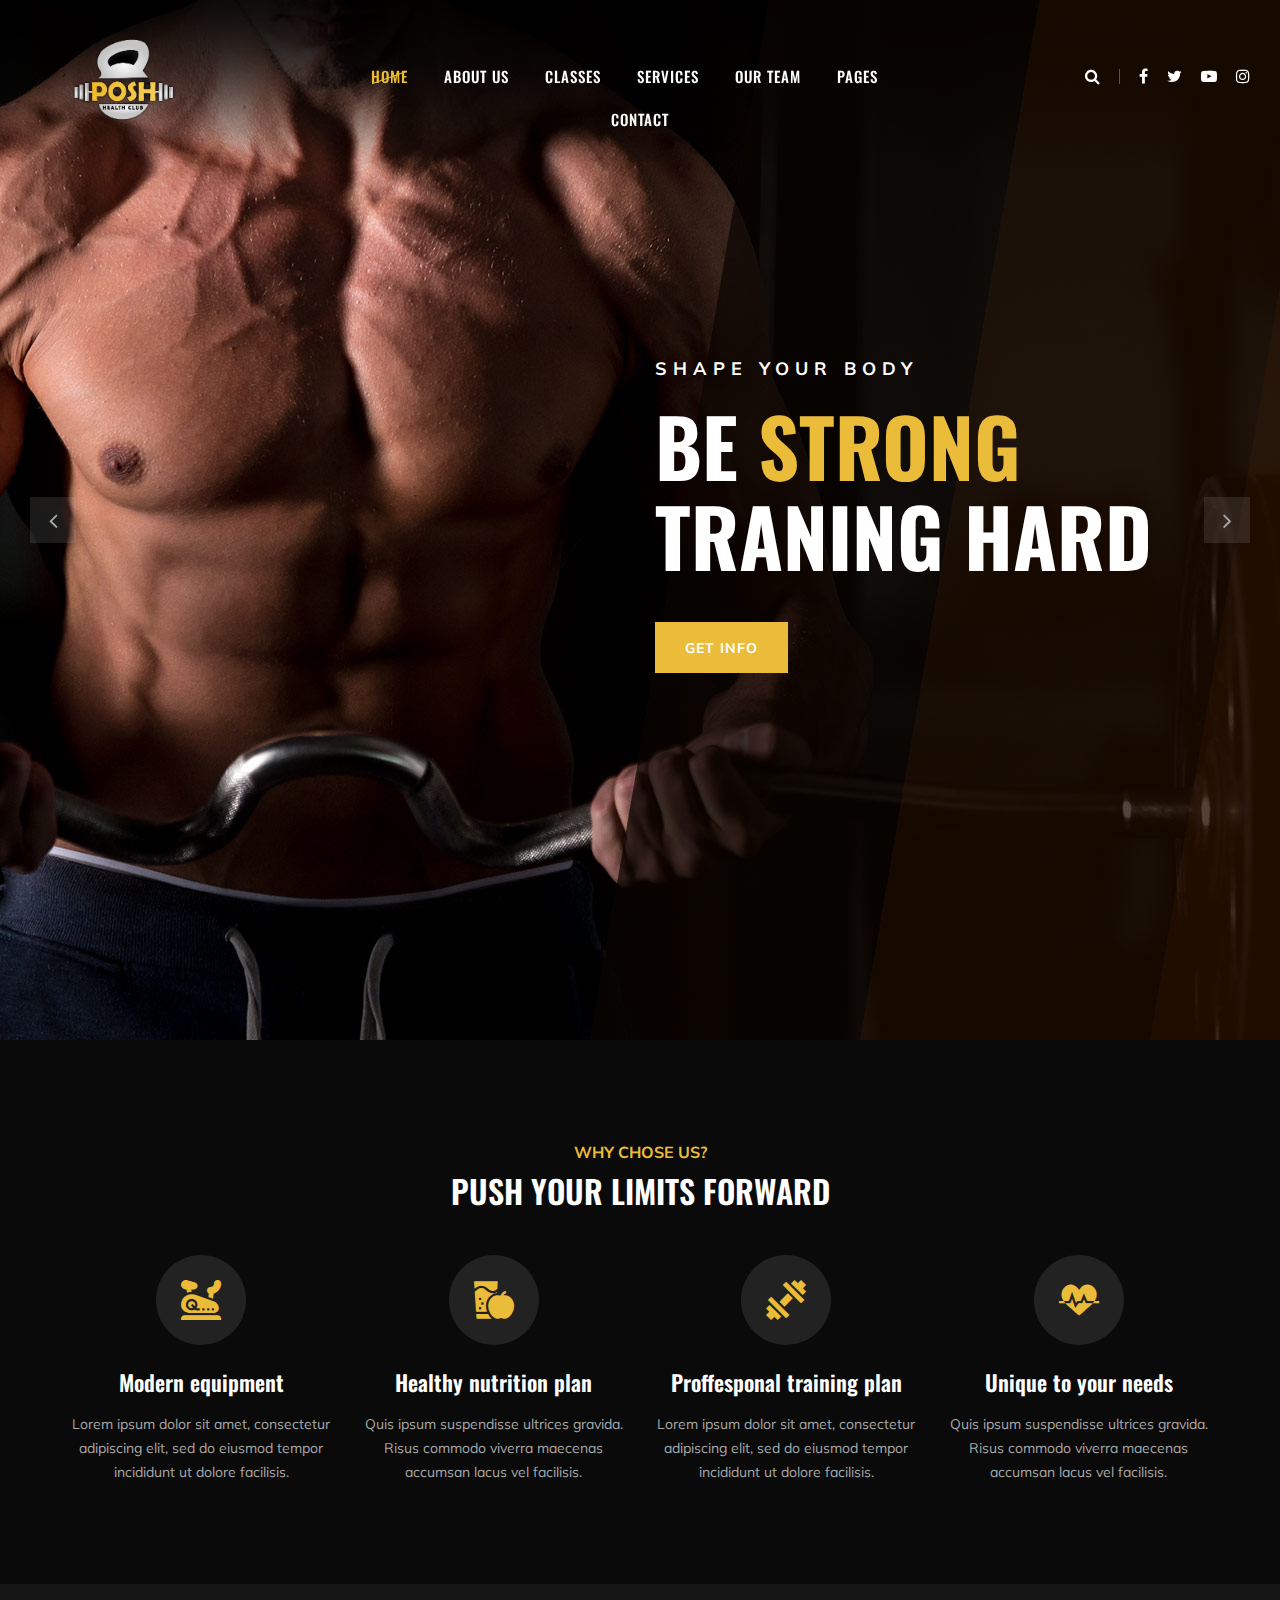
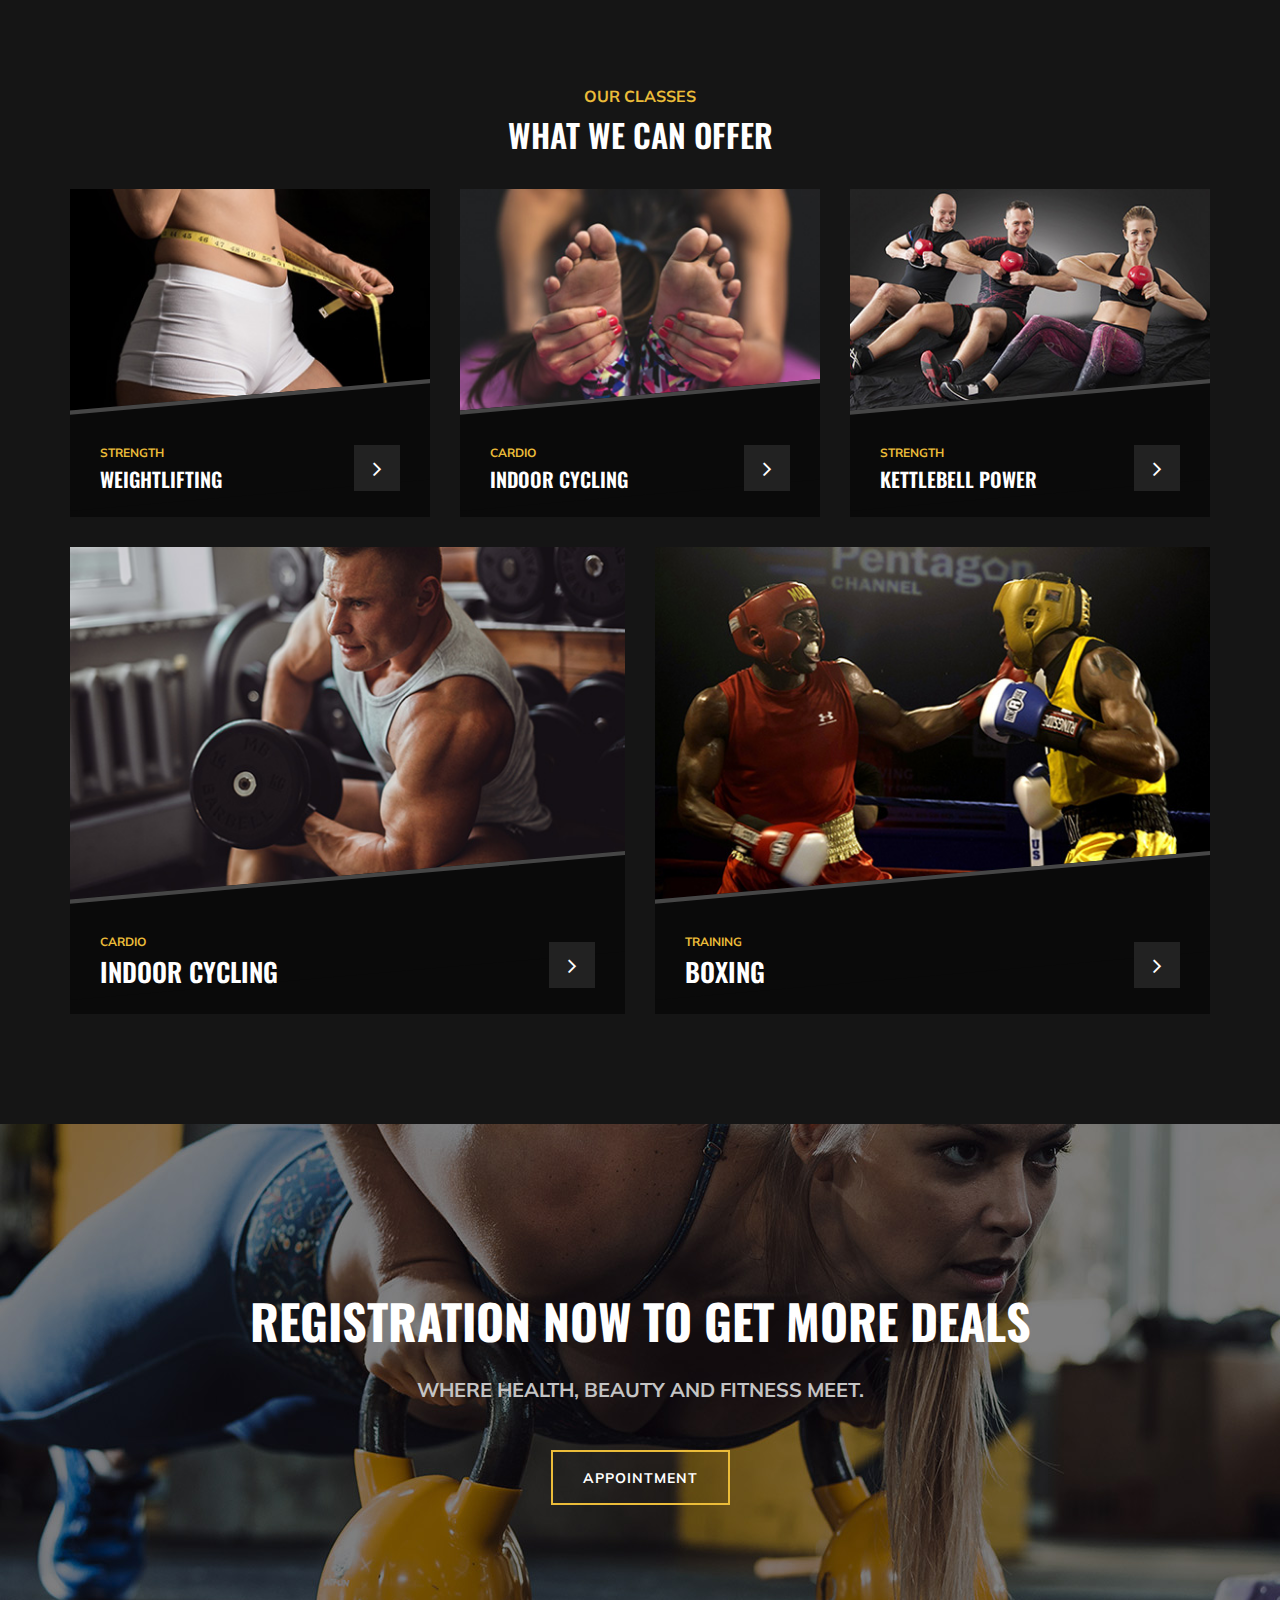
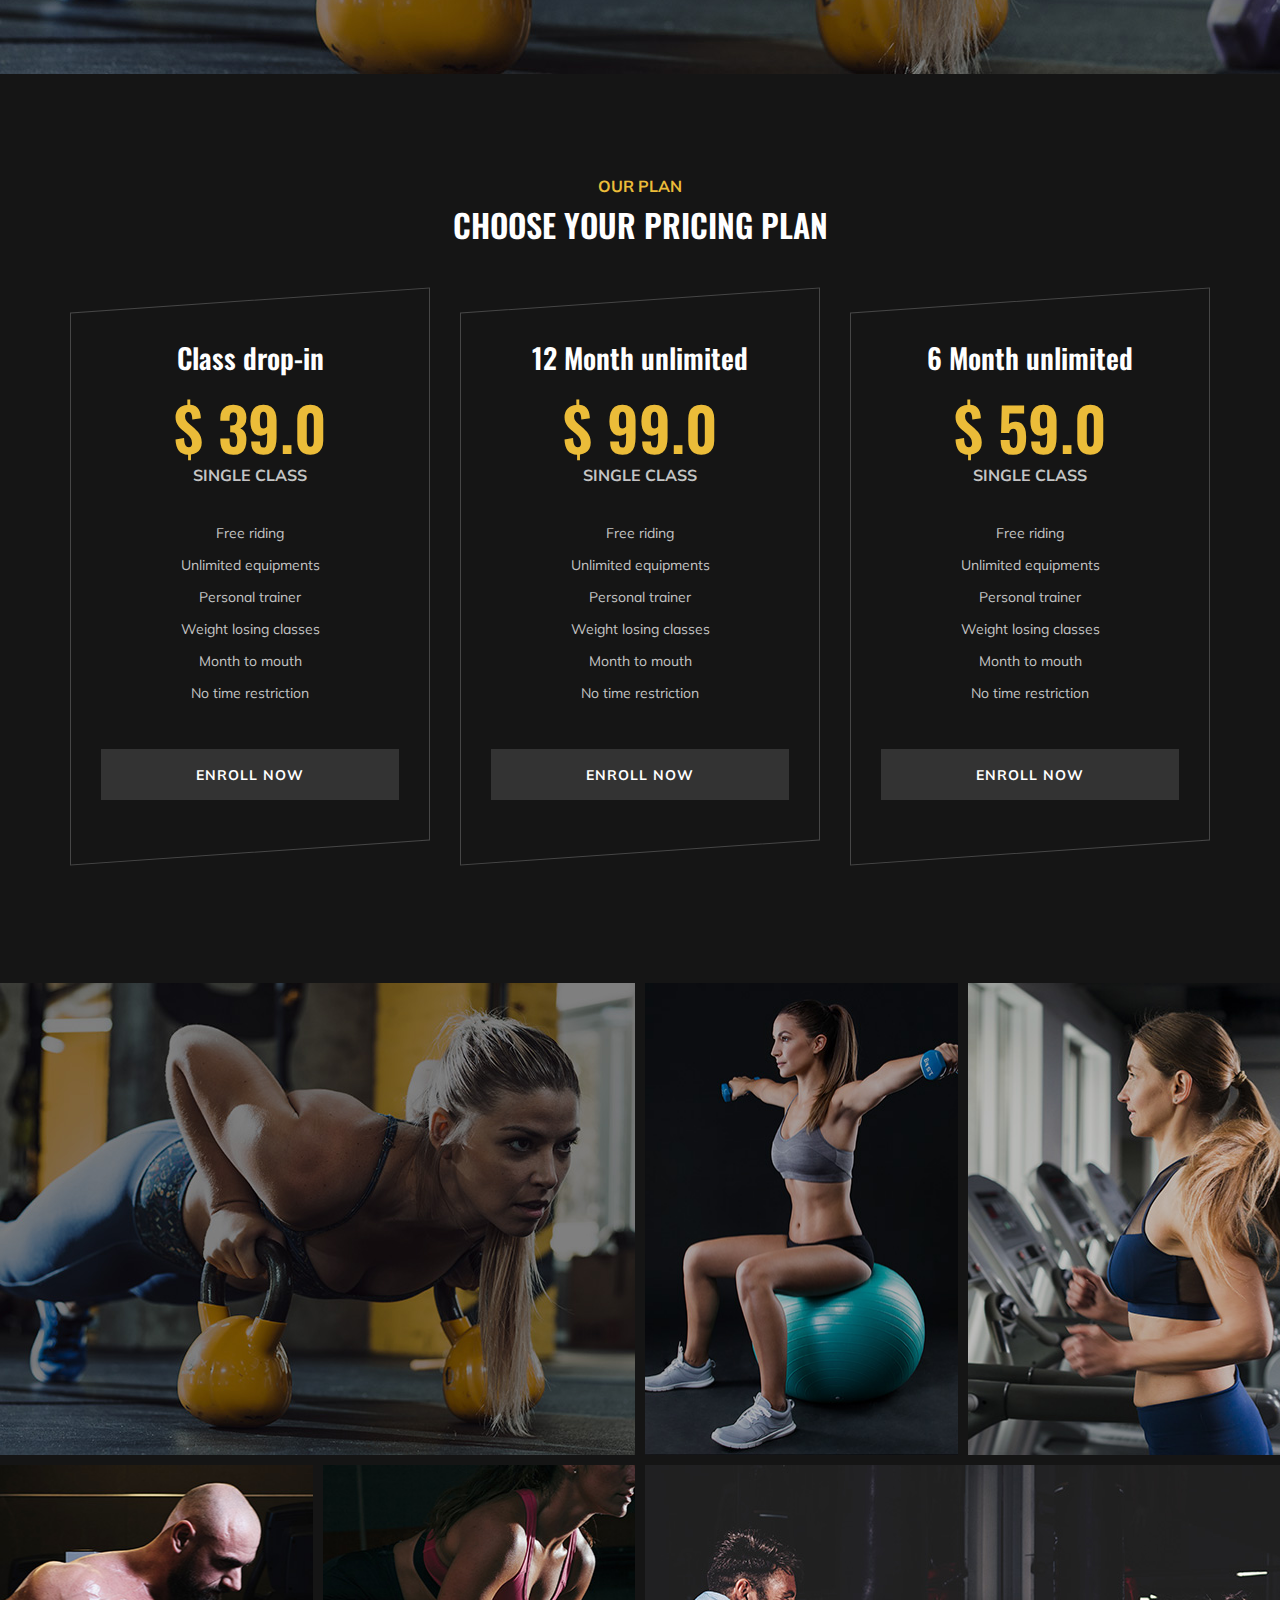
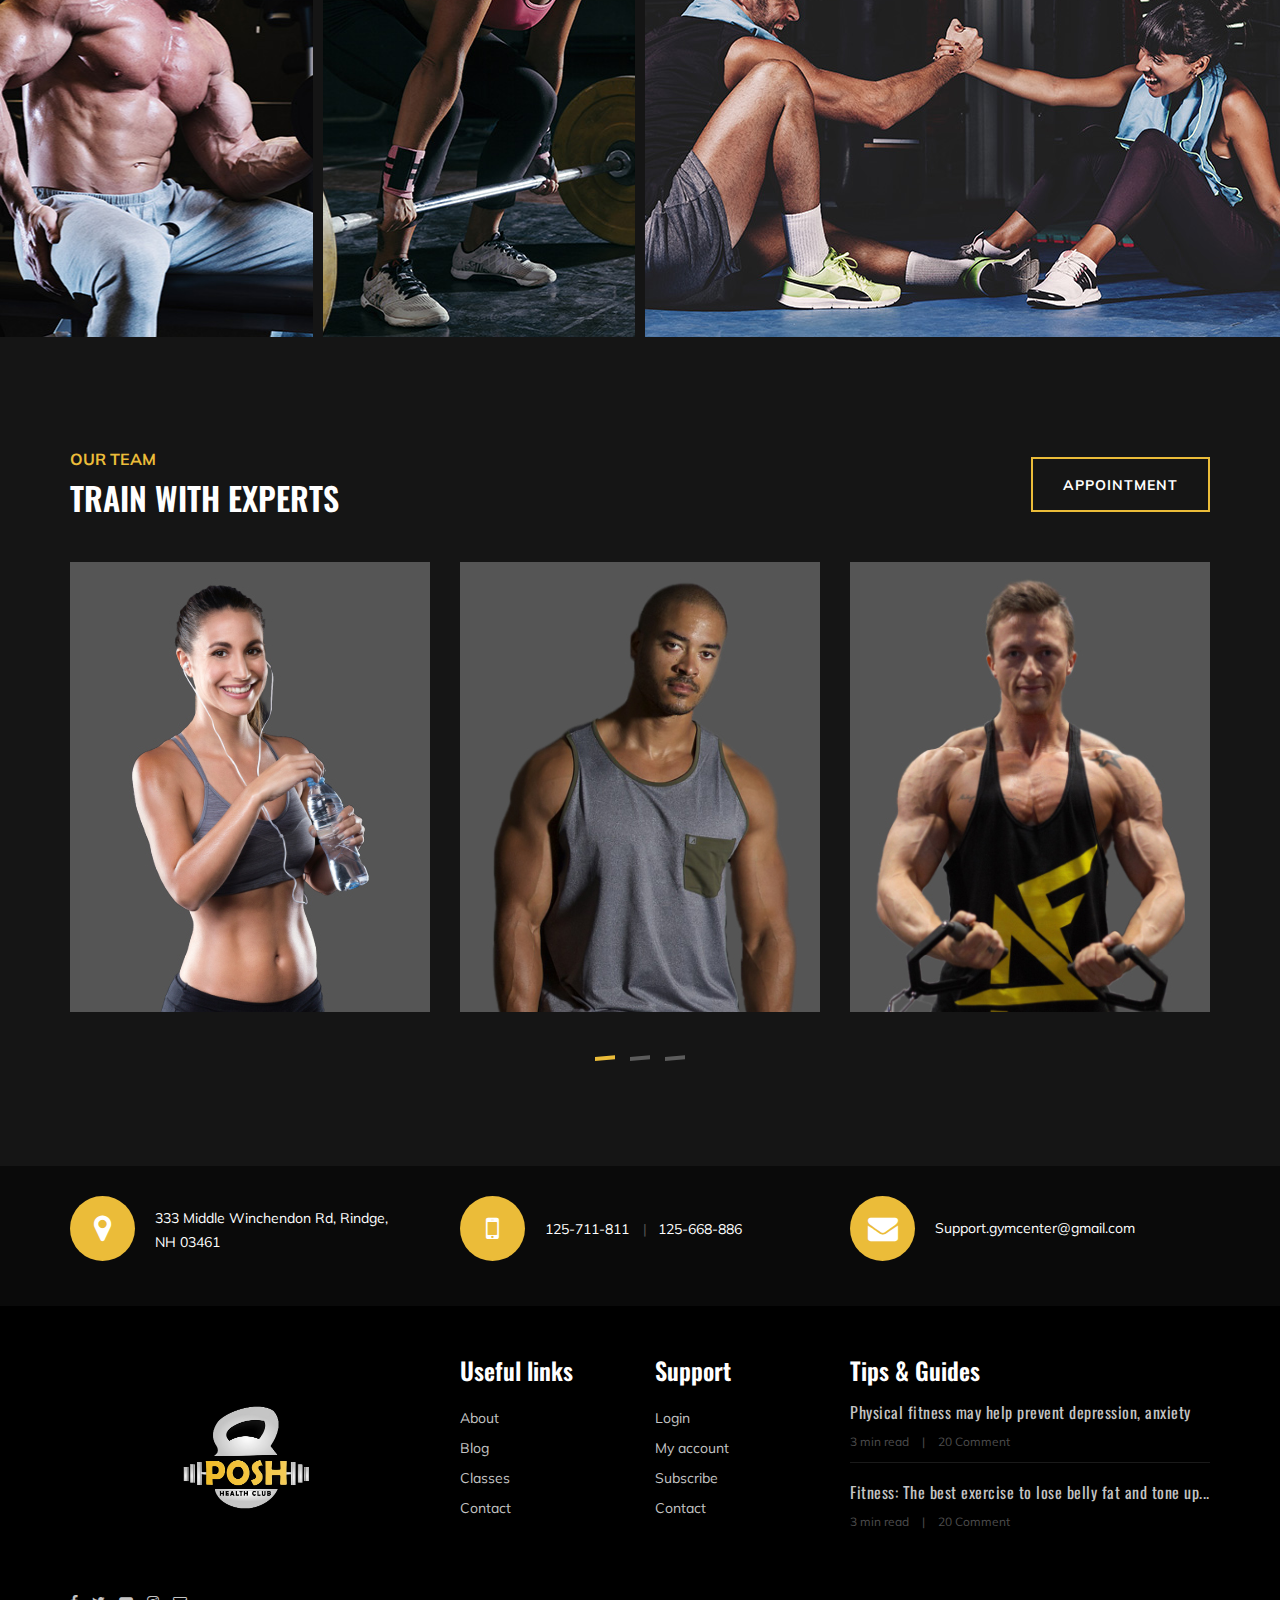
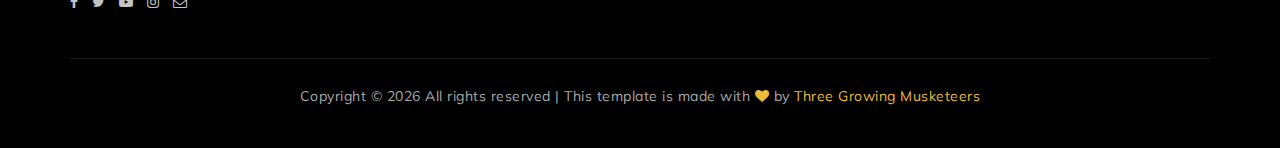
==== index.html @ 8f6ca977 "first commit" ====
<!DOCTYPE html>
<html lang="zxx">

<head>
    <meta charset="UTF-8">
    <meta name="description" content="Shiva's | Gym ">
    <meta name="keywords" content="Gym, unica, creative, html">
    <meta name="viewport" content="width=device-width, initial-scale=1.0">
    <meta http-equiv="X-UA-Compatible" content="ie=edge">
    <title>Posh | GYM </title>

    <!-- Google Font -->
    <link href="https://fonts.googleapis.com/css?family=Muli:300,400,500,600,700,800,900&display=swap" rel="stylesheet">
    <link href="https://fonts.googleapis.com/css?family=Oswald:300,400,500,600,700&display=swap" rel="stylesheet">

    <!-- Css Styles -->
    <link rel="stylesheet" href="./css/bootstrap.min.css" type="text/css">
    <link rel="stylesheet" href="./css/font-awesome.min.css" type="text/css">
    <link rel="stylesheet" href="./css/flaticon.css" type="text/css">
    <link rel="stylesheet" href="./css/owl.carousel.min.css" type="text/css">
    <link rel="stylesheet" href="./css/barfiller.css" type="text/css">
    <link rel="stylesheet" href="./css/magnific-popup.css" type="text/css">
    <link rel="stylesheet" href="./css/slicknav.min.css" type="text/css">
    <link rel="stylesheet" href="./css/style.css" type="text/css">
</head>

<body>
    <!-- Page Preloder -->
    <div id="preloder">
        <div class="loader"></div>
    </div>

    <!-- Offcanvas Menu Section Begin -->
    <div class="offcanvas-menu-overlay"></div>
    <div class="offcanvas-menu-wrapper">
        <div class="canvas-close">
            <i class="fa fa-close"></i>
        </div>
        <div class="canvas-search search-switch">
            <i class="fa fa-search"></i>
        </div>
        <nav class="canvas-menu mobile-menu">
            <ul>
                <li><a href="./index.html">Home</a></li>
                <li><a href="./about-us.html">About Us</a></li>
                <li><a href="./classes.html">Classes</a></li>
                <li><a href="./services.html">Services</a></li>
                <li><a href="./team.html">Our Team</a></li>
                <li><a href="#">Pages</a>
                    <ul class="dropdown">
                        <li><a href="./about-us.html">About us</a></li>
                        <li><a href="./class-timetable.html">Classes timetable</a></li>
                        <li><a href="./bmi-calculator.html">Bmi calculate</a></li>
                        <li><a href="./team.html">Our team</a></li>
                        <li><a href="./gallery.html">Gallery</a></li>
                        <li><a href="./blog.html">Our blog</a></li>
                        <li><a href="./404.html">404</a></li>
                    </ul>
                </li>
                <li><a href="./contact.html">Contact</a></li>
            </ul>
        </nav>
        <div id="mobile-menu-wrap"></div>
        <div class="canvas-social">
            <a href="#"><i class="fa fa-facebook"></i></a>
            <a href="#"><i class="fa fa-twitter"></i></a>
            <a href="#"><i class="fa fa-youtube-play"></i></a>
            <a href="#"><i class="fa fa-instagram"></i></a>
        </div>
    </div>
    <!-- Offcanvas Menu Section End -->

    <!-- Header Section Begin -->
    <header class="header-section">
        <div class="container-fluid">
            <div class="row">
                <div class="col-lg-3">
                    <div class="logo">
                        <a href="./index.html">
                            <img src="./img/logo.png" alt="" style="margin-left: -45px; margin-top: -55px;">
                        </a>
                    </div>
                </div>
                <div class="col-lg-6">
                    <nav class="nav-menu">
                        <ul>
                            <li class="active"><a href="./index.html">Home</a></li>
                            <li><a href="./about-us.html">About Us</a></li>
                            <li><a href="./class-details.html">Classes</a></li>
                            <li><a href="./services.html">Services</a></li>
                            <li><a href="./team.html">Our Team</a></li>
                            <li><a href="#">Pages</a>
                                <ul class="dropdown">
                                    <li><a href="./about-us.html">About us</a></li>
                                    <li><a href="./class-timetable.html">Classes timetable</a></li>
                                    <li><a href="./bmi-calculator.html">Bmi calculate</a></li>
                                    <li><a href="./team.html">Our team</a></li>
                                    <li><a href="./gallery.html">Gallery</a></li>
                                    <li><a href="./blog.html">Our blog</a></li>
                                    <li><a href="./404.html">404</a></li>
                                </ul>
                            </li>
                            <li><a href="./contact.html">Contact</a></li>
                        </ul>
                    </nav>
                </div>
                <div class="col-lg-3">
                    <div class="top-option">
                        <div class="to-search search-switch">
                            <i class="fa fa-search"></i>
                        </div>
                        <div class="to-social">
                            <a href="#"><i class="fa fa-facebook"></i></a>
                            <a href="#"><i class="fa fa-twitter"></i></a>
                            <a href="#"><i class="fa fa-youtube-play"></i></a>
                            <a href="#"><i class="fa fa-instagram"></i></a>
                        </div>
                    </div>
                </div>
            </div>
            <div class="canvas-open">
                <i class="fa fa-bars"></i>
            </div>
        </div>
    </header>
    <!-- Header End -->

    <!-- Hero Section Begin -->
    <section class="hero-section">
        <div class="hs-slider owl-carousel">
            <div class="hs-item set-bg" data-setbg="./img/hero/hero-1.jpg">
                <div class="container">
                    <div class="row">
                        <div class="col-lg-6 offset-lg-6">
                            <div class="hi-text">
                                <span>Shape your body</span>
                                <h1>Be <strong>strong</strong> traning hard</h1>
                                <a href="#" class="primary-btn">Get info</a>
                            </div>
                        </div>
                    </div>
                </div>
            </div>
            <div class="hs-item set-bg" data-setbg="./img/hero/hero-2.jpg">
                <div class="container">
                    <div class="row">
                        <div class="col-lg-6 offset-lg-6">
                            <div class="hi-text">
                                <span>Shape your body</span>
                                <h1>Be <strong>strong</strong> traning hard</h1>
                                <a href="#" class="primary-btn">Get info</a>
                            </div>
                        </div>
                    </div>
                </div>
            </div>
        </div>
    </section>
    <!-- Hero Section End -->

    <!-- ChoseUs Section Begin -->
    <section class="choseus-section spad">
        <div class="container">
            <div class="row">
                <div class="col-lg-12">
                    <div class="section-title">
                        <span>Why chose us?</span>
                        <h2>PUSH YOUR LIMITS FORWARD</h2>
                    </div>
                </div>
            </div>
            <div class="row">
                <div class="col-lg-3 col-sm-6">
                    <div class="cs-item">
                        <span class="flaticon-034-stationary-bike"></span>
                        <h4>Modern equipment</h4>
                        <p>Lorem ipsum dolor sit amet, consectetur adipiscing elit, sed do eiusmod tempor incididunt ut dolore facilisis.</p>
                    </div>
                </div>
                <div class="col-lg-3 col-sm-6">
                    <div class="cs-item">
                        <span class="flaticon-033-juice"></span>
                        <h4>Healthy nutrition plan</h4>
                        <p>Quis ipsum suspendisse ultrices gravida. Risus commodo viverra maecenas accumsan lacus vel facilisis.
                        </p>
                    </div>
                </div>
                <div class="col-lg-3 col-sm-6">
                    <div class="cs-item">
                        <span class="flaticon-002-dumbell"></span>
                        <h4>Proffesponal training plan</h4>
                        <p>Lorem ipsum dolor sit amet, consectetur adipiscing elit, sed do eiusmod tempor incididunt ut dolore facilisis.</p>
                    </div>
                </div>
                <div class="col-lg-3 col-sm-6">
                    <div class="cs-item">
                        <span class="flaticon-014-heart-beat"></span>
                        <h4>Unique to your needs</h4>
                        <p>Quis ipsum suspendisse ultrices gravida. Risus commodo viverra maecenas accumsan lacus vel facilisis.
                        </p>
                    </div>
                </div>
            </div>
        </div>
    </section>
    <!-- ChoseUs Section End -->

    <!-- Classes Section Begin -->
    <section class="classes-section spad">
        <div class="container">
            <div class="row">
                <div class="col-lg-12">
                    <div class="section-title">
                        <span>Our Classes</span>
                        <h2>WHAT WE CAN OFFER</h2>
                    </div>
                </div>
            </div>
            <div class="row">
                <div class="col-lg-4 col-md-6">
                    <div class="class-item">
                        <div class="ci-pic">
                            <img src="./img/classes/class-1.jpg" alt="">
                        </div>
                        <div class="ci-text">
                            <span>STRENGTH</span>
                            <h5>Weightlifting</h5>
                            <a href="#"><i class="fa fa-angle-right"></i></a>
                        </div>
                    </div>
                </div>
                <div class="col-lg-4 col-md-6">
                    <div class="class-item">
                        <div class="ci-pic">
                            <img src="./img/classes/class-2.jpg" alt="">
                        </div>
                        <div class="ci-text">
                            <span>Cardio</span>
                            <h5>Indoor cycling</h5>
                            <a href="#"><i class="fa fa-angle-right"></i></a>
                        </div>
                    </div>
                </div>
                <div class="col-lg-4 col-md-6">
                    <div class="class-item">
                        <div class="ci-pic">
                            <img src="./img/classes/class-3.jpg" alt="">
                        </div>
                        <div class="ci-text">
                            <span>STRENGTH</span>
                            <h5>Kettlebell power</h5>
                            <a href="#"><i class="fa fa-angle-right"></i></a>
                        </div>
                    </div>
                </div>
                <div class="col-lg-6 col-md-6">
                    <div class="class-item">
                        <div class="ci-pic">
                            <img src="./img/classes/class-4.jpg" alt="">
                        </div>
                        <div class="ci-text">
                            <span>Cardio</span>
                            <h4>Indoor cycling</h4>
                            <a href="#"><i class="fa fa-angle-right"></i></a>
                        </div>
                    </div>
                </div>
                <div class="col-lg-6">
                    <div class="class-item">
                        <div class="ci-pic">
                            <img src="./img/classes/class-5.jpg" alt="">
                        </div>
                        <div class="ci-text">
                            <span>Training</span>
                            <h4>Boxing</h4>
                            <a href="#"><i class="fa fa-angle-right"></i></a>
                        </div>
                    </div>
                </div>
            </div>
        </div>
    </section>
    <!-- ChoseUs Section End -->

    <!-- Banner Section Begin -->
    <section class="banner-section set-bg" data-setbg="./img/banner-bg.jpg">
        <div class="container">
            <div class="row">
                <div class="col-lg-12 text-center">
                    <div class="bs-text">
                        <h2>registration now to get more deals</h2>
                        <div class="bt-tips">Where health, beauty and fitness meet.</div>
                        <a href="#" class="primary-btn  btn-normal">Appointment</a>
                    </div>
                </div>
            </div>
        </div>
    </section>
    <!-- Banner Section End -->

    <!-- Pricing Section Begin -->
    <section class="pricing-section spad">
        <div class="container">
            <div class="row">
                <div class="col-lg-12">
                    <div class="section-title">
                        <span>Our Plan</span>
                        <h2>Choose your pricing plan</h2>
                    </div>
                </div>
            </div>
            <div class="row justify-content-center">
                <div class="col-lg-4 col-md-8">
                    <div class="ps-item">
                        <h3>Class drop-in</h3>
                        <div class="pi-price">
                            <h2>$ 39.0</h2>
                            <span>SINGLE CLASS</span>
                        </div>
                        <ul>
                            <li>Free riding</li>
                            <li>Unlimited equipments</li>
                            <li>Personal trainer</li>
                            <li>Weight losing classes</li>
                            <li>Month to mouth</li>
                            <li>No time restriction</li>
                        </ul>
                        <a href="#" class="primary-btn pricing-btn">Enroll now</a>
                        <a href="#" class="thumb-icon"><i class="fa fa-picture-o"></i></a>
                    </div>
                </div>
                <div class="col-lg-4 col-md-8">
                    <div class="ps-item">
                        <h3>12 Month unlimited</h3>
                        <div class="pi-price">
                            <h2>$ 99.0</h2>
                            <span>SINGLE CLASS</span>
                        </div>
                        <ul>
                            <li>Free riding</li>
                            <li>Unlimited equipments</li>
                            <li>Personal trainer</li>
                            <li>Weight losing classes</li>
                            <li>Month to mouth</li>
                            <li>No time restriction</li>
                        </ul>
                        <a href="#" class="primary-btn pricing-btn">Enroll now</a>
                        <a href="#" class="thumb-icon"><i class="fa fa-picture-o"></i></a>
                    </div>
                </div>
                <div class="col-lg-4 col-md-8">
                    <div class="ps-item">
                        <h3>6 Month unlimited</h3>
                        <div class="pi-price">
                            <h2>$ 59.0</h2>
                            <span>SINGLE CLASS</span>
                        </div>
                        <ul>
                            <li>Free riding</li>
                            <li>Unlimited equipments</li>
                            <li>Personal trainer</li>
                            <li>Weight losing classes</li>
                            <li>Month to mouth</li>
                            <li>No time restriction</li>
                        </ul>
                        <a href="#" class="primary-btn pricing-btn">Enroll now</a>
                        <a href="#" class="thumb-icon"><i class="fa fa-picture-o"></i></a>
                    </div>
                </div>
            </div>
        </div>
    </section>
    <!-- Pricing Section End -->

    <!-- Gallery Section Begin -->
    <div class="gallery-section">
        <div class="gallery">
            <div class="grid-sizer"></div>
            <div class="gs-item grid-wide set-bg" data-setbg="img/gallery/gallery-1.jpg">
                <a href="./img/gallery/gallery-1.jpg" class="thumb-icon image-popup"><i class="fa fa-picture-o"></i></a>
            </div>
            <div class="gs-item set-bg" data-setbg="img/gallery/gallery-2.jpg">
                <a href="img/gallery/gallery-2.jpg" class="thumb-icon image-popup"><i class="fa fa-picture-o"></i></a>
            </div>
            <div class="gs-item set-bg" data-setbg="img/gallery/gallery-3.jpg">
                <a href="./img/gallery/gallery-3.jpg" class="thumb-icon image-popup"><i class="fa fa-picture-o"></i></a>
            </div>
            <div class="gs-item set-bg" data-setbg="img/gallery/gallery-4.jpg">
                <a href="./img/gallery/gallery-4.jpg" class="thumb-icon image-popup"><i class="fa fa-picture-o"></i></a>
            </div>
            <div class="gs-item set-bg" data-setbg="img/gallery/gallery-5.jpg">
                <a href="./img/gallery/gallery-5.jpg" class="thumb-icon image-popup"><i class="fa fa-picture-o"></i></a>
            </div>
            <div class="gs-item grid-wide set-bg" data-setbg="img/gallery/gallery-6.jpg">
                <a href="./img/gallery/gallery-6.jpg" class="thumb-icon image-popup"><i class="fa fa-picture-o"></i></a>
            </div>
        </div>
    </div>
    <!-- Gallery Section End -->

    <!-- Team Section Begin -->
    <section class="team-section spad">
        <div class="container">
            <div class="row">
                <div class="col-lg-12">
                    <div class="team-title">
                        <div class="section-title">
                            <span>Our Team</span>
                            <h2>TRAIN WITH EXPERTS</h2>
                        </div>
                        <a href="#" class="primary-btn btn-normal appoinment-btn">appointment</a>
                    </div>
                </div>
            </div>
            <div class="row">
                <div class="ts-slider owl-carousel">
                    <div class="col-lg-4">
                        <div class="ts-item set-bg" data-setbg="./img/team/team-1.jpg">
                            <div class="ts_text">
                                <h4>Athart Rachel</h4>
                                <span>Gym Trainer</span>
                            </div>
                        </div>
                    </div>
                    <div class="col-lg-4">
                        <div class="ts-item set-bg" data-setbg="./img/team/team-2.jpg">
                            <div class="ts_text">
                                <h4>Athart Rachel</h4>
                                <span>Gym Trainer</span>
                            </div>
                        </div>
                    </div>
                    <div class="col-lg-4">
                        <div class="ts-item set-bg" data-setbg="./img/team/team-3.jpg">
                            <div class="ts_text">
                                <h4>Athart Rachel</h4>
                                <span>Gym Trainer</span>
                            </div>
                        </div>
                    </div>
                    <div class="col-lg-4">
                        <div class="ts-item set-bg" data-setbg="./img/team/team-4.jpg">
                            <div class="ts_text">
                                <h4>Athart Rachel</h4>
                                <span>Gym Trainer</span>
                            </div>
                        </div>
                    </div>
                    <div class="col-lg-4">
                        <div class="ts-item set-bg" data-setbg="./img/team/team-5.jpg">
                            <div class="ts_text">
                                <h4>Athart Rachel</h4>
                                <span>Gym Trainer</span>
                            </div>
                        </div>
                    </div>
                    <div class="col-lg-4">
                        <div class="ts-item set-bg" data-setbg="./img/team/team-6.jpg">
                            <div class="ts_text">
                                <h4>Athart Rachel</h4>
                                <span>Gym Trainer</span>
                            </div>
                        </div>
                    </div>
                </div>
            </div>
        </div>
    </section>
    <!-- Team Section End -->

    <!-- Get In Touch Section Begin -->
    <div class="gettouch-section">
        <div class="container">
            <div class="row">
                <div class="col-md-4">
                    <div class="gt-text">
                        <i class="fa fa-map-marker"></i>
                        <p>333 Middle Winchendon Rd, Rindge,<br/> NH 03461</p>
                    </div>
                </div>
                <div class="col-md-4">
                    <div class="gt-text">
                        <i class="fa fa-mobile"></i>
                        <ul>
                            <li>125-711-811</li>
                            <li>125-668-886</li>
                        </ul>
                    </div>
                </div>
                <div class="col-md-4">
                    <div class="gt-text email">
                        <i class="fa fa-envelope"></i>
                        <p>Support.gymcenter@gmail.com</p>
                    </div>
                </div>
            </div>
        </div>
    </div>
    <!-- Get In Touch Section End -->

    <!-- Footer Section Begin -->
    <section class="footer-section">
        <div class="container">
            <div class="row">
                <div class="col-lg-4">
                    <div class="fs-about">
                        <div class="fa-logo">
                            <a href="#"><img src="./img/logo.png" alt=""></a>
                        </div>
                        <!-- <p>Lorem ipsum dolor sit amet, consectetur adipiscing elit, sed do eiusmod tempor incididunt ut labore dolore magna aliqua endisse ultrices gravida lorem.</p> -->
                        <div class="fa-social">
                            <a href="#"><i class="fa fa-facebook"></i></a>
                            <a href="#"><i class="fa fa-twitter"></i></a>
                            <a href="#"><i class="fa fa-youtube-play"></i></a>
                            <a href="#"><i class="fa fa-instagram"></i></a>
                            <a href="#"><i class="fa  fa-envelope-o"></i></a>
                        </div>
                    </div>
                </div>
                <div class="col-lg-2 col-md-3 col-sm-6">
                    <div class="fs-widget">
                        <h4>Useful links</h4>
                        <ul>
                            <li><a href="#">About</a></li>
                            <li><a href="#">Blog</a></li>
                            <li><a href="#">Classes</a></li>
                            <li><a href="#">Contact</a></li>
                        </ul>
                    </div>
                </div>
                <div class="col-lg-2 col-md-3 col-sm-6">
                    <div class="fs-widget">
                        <h4>Support</h4>
                        <ul>
                            <li><a href="#">Login</a></li>
                            <li><a href="#">My account</a></li>
                            <li><a href="#">Subscribe</a></li>
                            <li><a href="#">Contact</a></li>
                        </ul>
                    </div>
                </div>
                <div class="col-lg-4 col-md-6">
                    <div class="fs-widget">
                        <h4>Tips & Guides</h4>
                        <div class="fw-recent">
                            <h6><a href="#">Physical fitness may help prevent depression, anxiety</a></h6>
                            <ul>
                                <li>3 min read</li>
                                <li>20 Comment</li>
                            </ul>
                        </div>
                        <div class="fw-recent">
                            <h6><a href="#">Fitness: The best exercise to lose belly fat and tone up...</a></h6>
                            <ul>
                                <li>3 min read</li>
                                <li>20 Comment</li>
                            </ul>
                        </div>
                    </div>
                </div>
            </div>
            <div class="row">
                <div class="col-lg-12 text-center">
                    <div class="copyright-text">
                        <p>
                            <!-- Link back to Colorlib can't be removed. Template is licensed under CC BY 3.0. -->
                            Copyright &copy;
                            <script>
                                document.write(new Date().getFullYear());
                            </script> All rights reserved | This template is made with <i class="fa fa-heart" aria-hidden="true"></i> by <a href="https://ajay-dhangar.github.io/Responsive-portfolio-website.github.io/" target="_blank">Three Growing Musketeers</a>
                            <!-- Link back to Colorlib can't be removed. Template is licensed under CC BY 3.0. -->
                        </p>
                    </div>
                </div>
            </div>
        </div>
    </section>
    <!-- Footer Section End -->

    <!-- Search model Begin -->
    <div class="search-model">
        <div class="h-100 d-flex align-items-center justify-content-center">
            <div class="search-close-switch">+</div>
            <form class="search-model-form">
                <input type="text" id="search-input" placeholder="Search here.....">
            </form>
        </div>
    </div>
    <!-- Search model end -->

    <!-- Js Plugins -->
    <script src="./js/jquery-3.3.1.min.js"></script>
    <script src="./js/bootstrap.min.js"></script>
    <script src="./js/jquery.magnific-popup.min.js"></script>
    <script src="./js/masonry.pkgd.min.js"></script>
    <script src="./js/jquery.barfiller.js"></script>
    <script src="./js/jquery.slicknav.js"></script>
    <script src="./js/owl.carousel.min.js"></script>
    <script src="./js/main.js"></script>



</body>

</html>
---- css/flaticon.css ----
/*
  	Flaticon icon font: Flaticon
  	Creation date: 19/02/2019 07:27
  	*/

@font-face {
  font-family: "Flaticon";
  src: url("../fonts/Flaticon.eot");
  src: url("../fonts/Flaticon.eot?#iefix") format("embedded-opentype"),
       url("../fonts/Flaticon.woff2") format("woff2"),
       url("../fonts/Flaticon.woff") format("woff"),
       url("../fonts/Flaticon.ttf") format("truetype"),
       url("../fonts/Flaticon.svg#Flaticon") format("svg");
  font-weight: normal;
  font-style: normal;
}

@media screen and (-webkit-min-device-pixel-ratio:0) {
  @font-face {
    font-family: "Flaticon";
    src: url("../fonts/Flaticon.svg#Flaticon") format("svg");
  }
}

[class^="flaticon-"]:before, [class*=" flaticon-"]:before,
[class^="flaticon-"]:after, [class*=" flaticon-"]:after {   
  font-family: Flaticon;
  font-size: 40px;
  font-style: normal;
  margin-left: 0;
}

.flaticon-001-mattress:before { content: "\f100"; }
.flaticon-002-dumbell:before { content: "\f101"; }
.flaticon-003-weight:before { content: "\f102"; }
.flaticon-004-measuring-tape:before { content: "\f103"; }
.flaticon-005-clipboard:before { content: "\f104"; }
.flaticon-006-weight-1:before { content: "\f105"; }
.flaticon-007-rings:before { content: "\f106"; }
.flaticon-008-calendar:before { content: "\f107"; }
.flaticon-009-smartwatch:before { content: "\f108"; }
.flaticon-010-lockers:before { content: "\f109"; }
.flaticon-011-punching-ball:before { content: "\f10a"; }
.flaticon-012-bag:before { content: "\f10b"; }
.flaticon-013-balance:before { content: "\f10c"; }
.flaticon-014-heart-beat:before { content: "\f10d"; }
.flaticon-015-proteins:before { content: "\f10e"; }
.flaticon-016-fitness:before { content: "\f10f"; }
.flaticon-017-pull-up-bar:before { content: "\f110"; }
.flaticon-018-scale:before { content: "\f111"; }
.flaticon-019-bands:before { content: "\f112"; }
.flaticon-020-smartphone:before { content: "\f113"; }
.flaticon-021-tshirt:before { content: "\f114"; }
.flaticon-022-short:before { content: "\f115"; }
.flaticon-023-dumbbells:before { content: "\f116"; }
.flaticon-024-jumping-rope:before { content: "\f117"; }
.flaticon-025-fitness-1:before { content: "\f118"; }
.flaticon-026-gym:before { content: "\f119"; }
.flaticon-027-fitness-2:before { content: "\f11a"; }
.flaticon-028-weightlifting:before { content: "\f11b"; }
.flaticon-029-wheel:before { content: "\f11c"; }
.flaticon-030-dumbbells-1:before { content: "\f11d"; }
.flaticon-031-workout:before { content: "\f11e"; }
.flaticon-032-bottle:before { content: "\f11f"; }
.flaticon-033-juice:before { content: "\f120"; }
.flaticon-034-stationary-bike:before { content: "\f121"; }
.flaticon-035-punching-ball-1:before { content: "\f122"; }
.flaticon-036-timer:before { content: "\f123"; }
.flaticon-037-medal:before { content: "\f124"; }
.flaticon-038-treadmill:before { content: "\f125"; }
.flaticon-039-syringe:before { content: "\f126"; }
.flaticon-040-whistle:before { content: "\f127"; }
.flaticon-041-chest:before { content: "\f128"; }
.flaticon-042-pills:before { content: "\f129"; }
.flaticon-043-mp3:before { content: "\f12a"; }
.flaticon-044-no-smoking:before { content: "\f12b"; }
.flaticon-045-boxing-gloves:before { content: "\f12c"; }
.flaticon-046-gloves:before { content: "\f12d"; }
.flaticon-047-buck:before { content: "\f12e"; }
.flaticon-048-headgear:before { content: "\f12f"; }
.flaticon-049-hand-grip:before { content: "\f130"; }
.flaticon-050-no-fast-food:before { content: "\f131"; }
---- css/barfiller.css ----
body {
    font-family: Arial;
}

.barfiller {
    width:100%;
    height:12px;
    background:#fcfcfc;
    border:1px solid #ccc;
    position:relative;
    margin-bottom:20px;
    box-shadow: inset 1px 4px 9px -6px rgba(0,0,0,.5); 
    -moz-box-shadow: inset 1px 4px 9px -6px rgba(0,0,0,.5); 
}

.barfiller .fill {
    display:block;
    position:relative;
    width:0px;
    height:100%;
    background:#333;
    z-index:1;
}

.barfiller .tipWrap {
    display:none;
}

.barfiller .tip {
    margin-top:-30px;
    padding:2px 4px;
    font-size:11px;
    color:#fff;
    left:0px;
    position: relative;;
    z-index:2;
    background: #333;
} 

.barfiller .tip:after {
    border:solid;
    border-color:rgba(0,0,0,.8) transparent;
    border-width:6px 6px 0 6px;
    content:"";
    display:block;
    position:absolute;
    left:9px;
    top:100%;
    z-index:9
}
---- css/style.css ----
/******************************************************************
  Template Name: Gym
  Description:  Gym Fitness HTML Template
  Author: Colorlib
  Author URI: https://colorlib.com
  Version: 1.0
  Created: Colorlib
******************************************************************/

/*------------------------------------------------------------------
[Table of contents]

1.  Template default CSS
	1.1	Variables
	1.2	Mixins
	1.3	Flexbox
	1.4	Reset
2.  Helper Css
3.  Header Section
4.  Hero Section
5.  Service Section
6.  Class Section
7.  Price Plan Section
8.  Trainer Section
9.  Contact
10.  Footer Style

-------------------------------------------------------------------*/

/*----------------------------------------*/

/* Template default CSS
/*----------------------------------------*/

html,
body {
	height: 100%;
	font-family: "Muli", sans-serif;
	-webkit-font-smoothing: antialiased;
	font-smoothing: antialiased;
}

h1,
h2,
h3,
h4,
h5,
h6 {
	margin: 0;
	color: #111111;
	font-weight: 400;
	font-family: "Oswald", sans-serif;
}

h1 {
	font-size: 70px;
}

h2 {
	font-size: 36px;
}

h3 {
	font-size: 30px;
}

h4 {
	font-size: 24px;
}

h5 {
	font-size: 18px;
}

h6 {
	font-size: 16px;
}

p {
	font-size: 14px;
	font-family: "Muli", sans-serif;
	color: #a9a9a9;
	font-weight: 400;
	line-height: 24px;
	margin: 0 0 15px 0;
}

img {
	max-width: 100%;
}

input:focus,
select:focus,
button:focus,
textarea:focus {
	outline: none;
}

a:hover,
a:focus {
	text-decoration: none;
	outline: none;
	color: #fff;
}

ul,
ol {
	padding: 0;
	margin: 0;
}

/*---------------------
  Helper CSS
-----------------------*/

.section-title {
	margin-bottom: 45px;
	text-align: center;
}

.section-title span {
	font-size: 16px;
	color: #ebbc39;
	text-transform: uppercase;
	font-weight: 700;
}

.section-title h2 {
	color: #ffffff;
	font-size: 32px;
	font-weight: 600;
	text-transform: uppercase;
	margin-top: 8px;
}

.set-bg {
	background-repeat: no-repeat;
	background-size: cover;
	background-position: top center;
}

.spad {
	padding-top: 100px;
	padding-bottom: 100px;
}

.spad-2 {
	padding-top: 50px;
	padding-bottom: 70px;
}

.text-white h1,
.text-white h2,
.text-white h3,
.text-white h4,
.text-white h5,
.text-white h6,
.text-white p,
.text-white span,
.text-white li,
.text-white a {
	color: #fff;
}

/* buttons */

.primary-btn {
	display: inline-block;
	font-size: 14px;
	padding: 17px 30px 16px;
	color: #ffffff;
	background: #ebbc39;
	line-height: normal;
	letter-spacing: 1px;
	text-transform: uppercase;
	font-weight: 700;
}

.primary-btn.btn-normal {
	-webkit-transition: all 0.3s;
	-o-transition: all 0.3s;
	transition: all 0.3s;
}

.primary-btn.btn-normal:hover {
	background: #ebbc39;
	border-color: #ebbc39;
}

/* Preloder */

#preloder {
	position: fixed;
	width: 100%;
	height: 100%;
	top: 0;
	left: 0;
	z-index: 999999;
	background: #000;
}

.loader {
	width: 40px;
	height: 40px;
	position: absolute;
	top: 50%;
	left: 50%;
	margin-top: -13px;
	margin-left: -13px;
	border-radius: 60px;
	animation: loader 0.8s linear infinite;
	-webkit-animation: loader 0.8s linear infinite;
}

@keyframes loader {
	0% {
		-webkit-transform: rotate(0deg);
		transform: rotate(0deg);
		border: 4px solid #f44336;
		border-left-color: transparent;
	}
	50% {
		-webkit-transform: rotate(180deg);
		transform: rotate(180deg);
		border: 4px solid #673ab7;
		border-left-color: transparent;
	}
	100% {
		-webkit-transform: rotate(360deg);
		transform: rotate(360deg);
		border: 4px solid #f44336;
		border-left-color: transparent;
	}
}

@-webkit-keyframes loader {
	0% {
		-webkit-transform: rotate(0deg);
		border: 4px solid #f44336;
		border-left-color: transparent;
	}
	50% {
		-webkit-transform: rotate(180deg);
		border: 4px solid #673ab7;
		border-left-color: transparent;
	}
	100% {
		-webkit-transform: rotate(360deg);
		border: 4px solid #f44336;
		border-left-color: transparent;
	}
}

.spacial-controls {
	position: fixed;
	width: 111px;
	height: 91px;
	top: 0;
	right: 0;
	z-index: 999;
}

.spacial-controls .search-switch {
	display: block;
	height: 100%;
	padding-top: 30px;
	background: #323232;
	text-align: center;
	cursor: pointer;
}

.search-model {
	display: none;
	position: fixed;
	width: 100%;
	height: 100%;
	left: 0;
	top: 0;
	background: #000;
	z-index: 99999;
}

.search-model-form {
	padding: 0 15px;
}

.search-model-form input {
	width: 500px;
	font-size: 40px;
	border: none;
	border-bottom: 2px solid #333;
	background: none;
	color: #999;
}

.search-close-switch {
	position: absolute;
	width: 50px;
	height: 50px;
	background: #333;
	color: #fff;
	text-align: center;
	border-radius: 50%;
	font-size: 28px;
	line-height: 28px;
	top: 30px;
	cursor: pointer;
	-webkit-transform: rotate(45deg);
	-ms-transform: rotate(45deg);
	transform: rotate(45deg);
	display: -webkit-box;
	display: -ms-flexbox;
	display: flex;
	-webkit-box-align: center;
	-ms-flex-align: center;
	align-items: center;
	-webkit-box-pack: center;
	-ms-flex-pack: center;
	justify-content: center;
}

/*---------------------
  Header
-----------------------*/

.header-section {
	position: absolute;
	left: 0;
	top: 0;
	width: 100%;
	padding: 0 15px;
	padding-top: 55px;
	z-index: 99;
}

.logo a {
	display: inline-block;
}

.nav-menu {
	text-align: center;
}

.nav-menu ul li {
	list-style: none;
	display: inline-block;
	margin-right: 32px;
	position: relative;
	z-index: 1;
}

.nav-menu ul li .dropdown {
	position: absolute;
	left: -30px;
	top: 58px;
	width: 180px;
	background: #252525;
	z-index: 99;
	text-align: left;
	padding: 13px 0 20px;
	opacity: 0;
	visibility: hidden;
	-webkit-transition: all 0.3s;
	-o-transition: all 0.3s;
	transition: all 0.3s;
}

.nav-menu ul li .dropdown li {
	margin-right: 0;
	display: block;
}

.nav-menu ul li .dropdown li a {
	display: block;
	text-transform: none;
	padding: 6px 0 6px 30px;
	font-weight: 400;
}

.nav-menu ul li .dropdown li a:after {
	display: none;
}

.nav-menu ul li:last-child {
	margin-right: 0;
}

.nav-menu ul li.active>a {
	color: #ebbc39;
}

.nav-menu ul li.active>a:after {
	opacity: 1;
}

.nav-menu ul li:hover>a {
	color: #ebbc39;
}

.nav-menu ul li:hover>a:after {
	opacity: 1;
}

.nav-menu ul li:hover .dropdown {
	opacity: 1;
	visibility: visible;
}

.nav-menu ul li a {
	color: #ffffff;
	display: block;
	font-size: 15px;
	font-weight: 500;
	text-transform: uppercase;
	letter-spacing: 1px;
	font-family: "Oswald", sans-serif;
	padding: 10px 0px;
	position: relative;
	-webkit-transition: all 0.3s;
	-o-transition: all 0.3s;
	transition: all 0.3s;
}

.nav-menu ul li a:after {
	position: absolute;
	left: 0;
	top: 22px;
	height: 1px;
	width: 100%;
	background: #ebbc39;
	content: "";
	-webkit-transform: rotate(-20deg);
	-ms-transform: rotate(-20deg);
	transform: rotate(-20deg);
	opacity: 0;
	-webkit-transition: all 0.3s;
	-o-transition: all 0.3s;
	transition: all 0.3s;
}

.top-option {
	text-align: right;
	padding: 9px 0;
}

.top-option .to-search {
	display: inline-block;
	padding-right: 20px;
	position: relative;
}

.top-option .to-search:after {
	position: absolute;
	right: 0;
	top: 5px;
	height: 15px;
	width: 1px;
	background: rgba(255, 255, 255, 0.3);
	content: "";
}

.top-option .to-search i {
	font-size: 16px;
	color: #ffffff;
	cursor: pointer;
}

.top-option .to-social {
	display: inline-block;
}

.top-option .to-social a {
	display: inline-block;
	color: #ffffff;
	font-size: 16px;
	margin-left: 15px;
}

.offcanvas-menu-wrapper {
	display: none;
}

.canvas-open {
	display: none;
}

/*---------------------
  Hero Section
-----------------------*/

.hs-slider.owl-carousel .owl-item.active .hs-item .hi-text span {
	position: relative;
	top: 0;
	-webkit-transition: all 0.2s ease 0.2s;
	-o-transition: all 0.2s ease 0.2s;
	transition: all 0.2s ease 0.2s;
	opacity: 1;
}

.hs-slider.owl-carousel .owl-item.active .hs-item .hi-text h1 {
	position: relative;
	top: 0;
	-webkit-transition: all 0.4s ease 0.4s;
	-o-transition: all 0.4s ease 0.4s;
	transition: all 0.4s ease 0.4s;
	opacity: 1;
}

.hs-slider.owl-carousel .owl-item.active .hs-item .hi-text .primary-btn {
	position: relative;
	top: 0;
	-webkit-transition: all 0.6s ease 0.6s;
	-o-transition: all 0.6s ease 0.6s;
	transition: all 0.6s ease 0.6s;
	opacity: 1;
}

.hs-slider.owl-carousel .owl-nav button {
	height: 46px;
	width: 46px;
	color: #a9a9a9;
	background: rgba(255, 255, 255, 0.1);
	line-height: 46px;
	text-align: center;
	position: absolute;
	font-size: 24px;
	left: 30px;
	top: 50%;
	-webkit-transform: translateY(-23px);
	-ms-transform: translateY(-23px);
	transform: translateY(-23px);
}

.hs-slider.owl-carousel .owl-nav button.owl-next {
	left: auto;
	right: 30px;
}

.hs-slider .hs-item {
	height: 1040px;
	display: -webkit-box;
	display: -ms-flexbox;
	display: flex;
	-ms-flex-line-pack: center;
	align-content: center;
	padding-top: 355px;
}

.hs-slider .hs-item .hi-text span {
	display: block;
	font-size: 18px;
	color: #ffffff;
	text-transform: uppercase;
	font-weight: 700;
	letter-spacing: 6px;
	margin-bottom: 18px;
	position: relative;
	top: 100px;
	opacity: 0;
}

.hs-slider .hs-item .hi-text h1 {
	font-size: 80px;
	color: #ffffff;
	font-weight: 700;
	text-transform: uppercase;
	line-height: 90px;
	margin-bottom: 42px;
	position: relative;
	top: 100px;
	opacity: 0;
}

.hs-slider .hs-item .hi-text h1 strong {
	color: #ebbc39;
}

.hs-slider .hs-item .hi-text .primary-btn {
	position: relative;
	top: 100px;
	opacity: 0;
}

/*---------------------
  ChoseUs Section
-----------------------*/

.choseus-section {
	background: #0a0a0a;
	padding-bottom: 70px;
}

.cs-item {
	text-align: center;
	margin-bottom: 30px;
}

.cs-item:hover span {
	background: #ebbc39;
	color: #ffffff;
}

.cs-item span {
	height: 90px;
	width: 90px;
	background: rgba(255, 255, 255, 0.1);
	border-radius: 50%;
	display: inline-block;
	color: #ebbc39;
	line-height: 90px;
	text-align: center;
	-webkit-transition: all 0.3s;
	-o-transition: all 0.3s;
	transition: all 0.3s;
}

.cs-item h4 {
	color: #ffffff;
	font-size: 22px;
	font-weight: 600;
	margin-top: 24px;
	margin-bottom: 16px;
}

/*---------------------
  Classes Section
-----------------------*/

.classes-section {
	background: #151515;
	padding-bottom: 80px;
}

.classes-section .section-title {
	margin-bottom: 35px;
}

.class-item {
	overflow: hidden;
	margin-bottom: 30px;
}

.class-item .ci-pic img {
	min-width: 100%;
}

.class-item .ci-text {
	background: #0a0a0a;
	position: relative;
	padding: 10px 30px 26px 30px;
	z-index: 1;
}

.class-item .ci-text:after {
	position: absolute;
	left: -5px;
	top: -44px;
	height: 100px;
	width: 600px;
	border-top: 4px solid #464646;
	background: #0a0a0a;
	content: "";
	-webkit-transform: rotate(-5deg);
	-ms-transform: rotate(-5deg);
	transform: rotate(-5deg);
	z-index: -1;
}

.class-item .ci-text span {
	color: #ebbc39;
	font-size: 12px;
	text-transform: uppercase;
	font-weight: 700;
}

.class-item .ci-text h5 {
	font-size: 20px;
	color: #ffffff;
	font-weight: 600;
	text-transform: uppercase;
	margin-top: 4px;
}

.class-item .ci-text h4 {
	font-size: 26px;
	color: #ffffff;
	font-weight: 600;
	text-transform: uppercase;
	margin-top: 4px;
}

.class-item .ci-text a {
	display: inline-block;
	width: 46px;
	height: 46px;
	background: rgba(255, 255, 255, 0.1);
	line-height: 46px;
	text-align: center;
	font-size: 24px;
	color: #ffffff;
	position: absolute;
	right: 30px;
	bottom: 26px;
}

/*---------------------
  Banner Section
-----------------------*/

.banner-section {
	height: 550px;
	display: -webkit-box;
	display: -ms-flexbox;
	display: flex;
	-webkit-box-align: center;
	-ms-flex-align: center;
	align-items: center;
	-webkit-box-pack: center;
	-ms-flex-pack: center;
	justify-content: center;
}

.bs-text.service-banner .bt-tips {
	margin-bottom: 35px;
}

.bs-text h2 {
	font-size: 48px;
	color: #ffffff;
	font-weight: 700;
	text-transform: uppercase;
	margin-bottom: 25px;
}

.bs-text .bt-tips {
	font-size: 20px;
	color: #c4c4c4;
	font-weight: 700;
	text-transform: uppercase;
	margin-bottom: 45px;
}

.bs-text .primary-btn {
	background: transparent;
	border: 2px solid #ebbc39;
}

.bs-text .play-btn {
	display: inline-block;
	height: 70px;
	width: 70px;
	background: #ebbc39;
	border-radius: 50%;
	line-height: 70px;
	text-align: center;
	font-size: 36px;
	color: #ffffff;
}

/*---------------------
  Pricing Section
-----------------------*/

.pricing-section {
	background: #151515;
}

.pricing-section .section-title {
	margin-bottom: 56px;
}

.ps-item {
	text-align: center;
	padding: 40px 30px 52px;
	border: 1px solid #464646;
	-webkit-transform: skewY(-4deg);
	-ms-transform: skewY(-4deg);
	transform: skewY(-4deg);
	-webkit-transition: all 0.5s;
	-o-transition: all 0.5s;
	transition: all 0.5s;
	margin-bottom: 30px;
	position: relative;
}

.ps-item:hover {
	background: #ffffff;
	border-color: #ffffff;
}

.ps-item:hover h3 {
	color: #111111;
}

.ps-item:hover .pi-price span {
	color: #444444;
}

.ps-item:hover ul li {
	color: #111111;
	font-weight: 600;
}

.ps-item:hover .primary-btn.pricing-btn {
	background: #ebbc39;
}

.ps-item:hover .thumb-icon {
	opacity: 1;
	visibility: visible;
}

.ps-item h3 {
	font-size: 28px;
	color: #ffffff;
	font-weight: 600;
	margin-bottom: 16px;
	-webkit-transform: skewY(4deg);
	-ms-transform: skewY(4deg);
	transform: skewY(4deg);
}

.ps-item .pi-price {
	margin-bottom: 30px;
	-webkit-transform: skewY(4deg);
	-ms-transform: skewY(4deg);
	transform: skewY(4deg);
}

.ps-item .pi-price h2 {
	font-size: 60px;
	color: #ebbc39;
	font-weight: 600;
}

.ps-item .pi-price span {
	color: #c4c4c4;
	font-size: 16px;
	font-weight: 700;
	text-transform: uppercase;
}

.ps-item ul {
	margin-bottom: 40px;
	-webkit-transform: skewY(4deg);
	-ms-transform: skewY(4deg);
	transform: skewY(4deg);
}

.ps-item ul li {
	font-size: 14px;
	color: #c4c4c4;
	line-height: 32px;
	list-style: none;
}

.ps-item .primary-btn.pricing-btn {
	display: block;
	background: #333333;
	-webkit-transform: skewY(4deg);
	-ms-transform: skewY(4deg);
	transform: skewY(4deg);
}

.ps-item .thumb-icon {
	font-size: 48px;
	color: #ebbc39;
	position: absolute;
	left: 50px;
	bottom: 120px;
	-webkit-transform: skewY(4deg);
	-ms-transform: skewY(4deg);
	transform: skewY(4deg);
	opacity: 0;
	visibility: hidden;
}

/*---------------------
  Gallery Section
-----------------------*/

.gallery-section {
	background: #151515;
	overflow: hidden;
}

.gallery-section.gallery-page {
	padding-top: 10px;
}

.grid-sizer {
	width: calc(25% - 10px);
}

.gallery {
	margin-right: -10px;
}

.gallery .gs-item {
	height: 472px;
	width: calc(25% - 10px);
	float: left;
	margin-right: 10px;
	margin-bottom: 10px;
}

.gallery .gs-item:hover .thumb-icon {
	opacity: 1;
	visibility: visible;
}

.gallery .gs-item .thumb-icon {
	font-size: 48px;
	color: #ebbc39;
	display: -webkit-box;
	display: -ms-flexbox;
	display: flex;
	-webkit-box-align: center;
	-ms-flex-align: center;
	align-items: center;
	-webkit-box-pack: center;
	-ms-flex-pack: center;
	justify-content: center;
	height: 100%;
	cursor: pointer;
	opacity: 0;
	visibility: hidden;
	-webkit-transition: all 0.3s;
	-o-transition: all 0.3s;
	transition: all 0.3s;
}

.gallery .gs-item.grid-wide {
	width: calc(50% - 10px);
}

/*---------------------
  Team Section
-----------------------*/

.team-section {
	background: #151515;
}

.team-section.team-page {
	padding-bottom: 70px;
}

.team-section.team-page .ts-item {
	margin-bottom: 30px;
}

.team-section.team-page .ts-item:hover .ts_text {
	bottom: -30px;
}

.team-section.team-page .ts-item .tt_social {
	-webkit-transform: skewY(5deg);
	-ms-transform: skewY(5deg);
	transform: skewY(5deg);
	margin-top: 13px;
}

.team-section.team-page .ts-item .tt_social a {
	font-size: 14px;
	color: #c4c4c4;
	margin-right: 10px;
}

.team-section.team-page .ts-item .tt_social a:last-child {
	margin-right: 0;
}

.team-title .section-title {
	text-align: left;
	float: left;
}

.primary-btn.appoinment-btn {
	background: transparent;
	border: 2px solid #ebbc39;
	float: right;
	margin-top: 10px;
}

.ts-slider .col-lg-4 {
	max-width: 100%;
}

.ts-slider.owl-carousel .owl-dots {
	text-align: center;
	margin-top: 30px;
}

.ts-slider.owl-carousel .owl-dots button {
	height: 4px;
	width: 20px;
	background: #5c5c5c;
	margin-right: 15px;
	-webkit-transform: skewY(-5deg);
	-ms-transform: skewY(-5deg);
	transform: skewY(-5deg);
}

.ts-slider.owl-carousel .owl-dots button.active {
	background: #ebbc39;
}

.ts-slider.owl-carousel .owl-dots button:last-child {
	margin-right: 0;
}

.ts-item {
	height: 450px;
	position: relative;
	overflow: hidden;
}

.ts-item:hover .ts_text {
	bottom: -35px;
}

.ts-item .ts_text {
	padding: 40px 0 60px;
	text-align: center;
	background: #0a0a0a;
	border-top: 4px solid #464646;
	-webkit-transform: skewY(-5deg);
	-ms-transform: skewY(-5deg);
	transform: skewY(-5deg);
	position: absolute;
	left: 0;
	bottom: -250px;
	width: 100%;
	-webkit-transition: all 0.3s;
	-o-transition: all 0.3s;
	transition: all 0.3s;
}

.ts-item .ts_text h4 {
	color: #ffffff;
	font-weight: 600;
	margin-bottom: 14px;
	-webkit-transform: skewY(5deg);
	-ms-transform: skewY(5deg);
	transform: skewY(5deg);
}

.ts-item .ts_text span {
	display: block;
	font-size: 12px;
	font-weight: 700;
	color: #aaaaaa;
	text-transform: uppercase;
	-webkit-transform: skewY(5deg);
	-ms-transform: skewY(5deg);
	transform: skewY(5deg);
}

/*---------------------
  Get Touch Section
-----------------------*/

.gettouch-section {
	background: #0a0a0a;
	padding: 30px 0 15px;
}

.gt-text {
	overflow: hidden;
	margin-bottom: 30px;
}

.gt-text i {
	font-size: 30px;
	color: #ffffff;
	display: inline-block;
	height: 65px;
	width: 65px;
	background: #ebbc39;
	border-radius: 50%;
	line-height: 65px;
	text-align: center;
	float: left;
	margin-right: 20px;
}

.gt-text p {
	overflow: hidden;
	color: #ffffff;
	margin-bottom: 0;
	padding-top: 10px;
}

.gt-text ul {
	overflow: hidden;
	padding-top: 20px;
}

.gt-text ul li {
	list-style: none;
	font-size: 14px;
	color: #ffffff;
	margin-right: 25px;
	display: inline-block;
	position: relative;
}

.gt-text ul li:after {
	position: absolute;
	right: -18px;
	top: 0;
	content: "|";
	color: #545454;
}

.gt-text ul li:last-child {
	margin-right: 0;
}

.gt-text ul li:last-child:after {
	display: none;
}

.gt-text.email p {
	padding-top: 20px;
}

/*---------------------
  Footer
-----------------------*/

.footer-section {
	background: #000000;
	padding-top: 50px;
}

.fs-about {
	margin-bottom: 30px;
}

.fs-about .fa-logo {
	margin-bottom: 30px;
}

.fs-about .fa-logo a {
	display: inline-block;
}

.fs-about p {
	line-height: 26px;
	color: #c4c4c4;
}

.fs-about .fa-social a {
	font-size: 14px;
	color: #c4c4c4;
	margin-right: 10px;
}

.fs-about .fa-social a:last-child {
	margin-right: 0;
}

.fs-widget {
	margin-bottom: 30px;
}

.fs-widget h4 {
	color: #ffffff;
	font-weight: 600;
	margin-bottom: 18px;
}

.fs-widget ul li {
	list-style: none;
}

.fs-widget ul li a {
	font-size: 14px;
	color: #c4c4c4;
	line-height: 30px;
}

.fs-widget .fw-recent {
	margin-bottom: 20px;
	padding-bottom: 10px;
	border-bottom: 1px solid #1a1a1a;
}

.fs-widget .fw-recent:last-child {
	padding-bottom: 0;
	border: none;
}

.fs-widget .fw-recent h6 {
	margin-bottom: 6px;
}

.fs-widget .fw-recent h6 a {
	color: #c4c4c4;
	letter-spacing: 0.5px;
}

.fs-widget .fw-recent ul li {
	font-size: 12px;
	color: #4d4d4d;
	display: inline-block;
	margin-right: 25px;
	position: relative;
}

.fs-widget .fw-recent ul li:last-child:after {
	display: none;
}

.fs-widget .fw-recent ul li:after {
	position: absolute;
	right: -16px;
	top: 0;
	content: "|";
}

.copyright-text {
	font-size: 14px;
	color: #c4c4c4;
	letter-spacing: 0.5px;
	border-top: 1px solid #1a1a1a;
	padding: 25px 0;
	margin-top: 15px;
}

.copyright-text a,
.copyright-text i {
	color: #ebbc39;
}

/* ----------------------------------- Other Pages Styles ----------------------------------- */

/*---------------------
  Breadcrumb Section
-----------------------*/

.breadcrumb-section {
	height: 500px;
	padding-top: 230px;
}

.breadcrumb-text h2 {
	font-size: 60px;
	color: #ffffff;
	font-weight: 600;
	text-transform: uppercase;
	margin-bottom: 15px;
}

.breadcrumb-text .bt-option a {
	font-size: 18px;
	color: #ffffff;
	font-weight: 700;
	display: inline-block;
	position: relative;
	margin-right: 20px;
}

.breadcrumb-text .bt-option a:after {
	position: absolute;
	right: -14px;
	top: 6px;
	font-family: "FontAwesome";
	content: "";
	font-size: 13px;
	font-weight: 400;
}

.breadcrumb-text .bt-option span {
	font-size: 18px;
	color: #ebbc39;
	font-weight: 700;
}

/*---------------------
  About Us Section
-----------------------*/

.about-video {
	height: 640px;
	display: -webkit-box;
	display: -ms-flexbox;
	display: flex;
	-webkit-box-align: center;
	-ms-flex-align: center;
	align-items: center;
	-webkit-box-pack: center;
	-ms-flex-pack: center;
	justify-content: center;
}

.about-video .play-btn {
	display: inline-block;
	height: 70px;
	width: 70px;
	background: #ebbc39;
	border-radius: 50%;
	line-height: 70px;
	text-align: center;
	font-size: 36px;
	color: #ffffff;
}

.about-text {
	background: #000000;
	height: 640px;
	padding: 120px 70px 0 70px;
}

.about-text .section-title {
	text-align: left;
	margin-bottom: 30px;
}

.about-text .at-desc {
	margin-bottom: 27px;
}

.about-text .at-desc p {
	color: #c4c4c4;
}

.about-text .about-bar .ab-item {
	margin-bottom: 34px;
}

.about-text .about-bar .ab-item p {
	color: #ffffff;
	margin-bottom: 13px;
}

.about-text .about-bar .ab-item .barfiller {
	background: #2d2d2d;
	height: 5px;
	border: none;
	margin-bottom: 0;
}

.about-text .about-bar .ab-item .barfiller .tip {
	margin-top: 0;
	padding: 0;
	font-size: 14px;
	color: #ffffff;
	background: transparent;
	position: initial !important;
	float: right;
	margin-top: -40px;
}

.about-text .about-bar .ab-item .barfiller .tip:after {
	display: none;
}

/*---------------------
  Testimonial Section
-----------------------*/

.testimonial-section {
	background: #151515;
}

.ts_slider.owl-carousel .owl-item img {
	display: inline-block;
}

.ts_slider.owl-carousel .owl-nav button {
	height: 46px;
	width: 46px;
	color: #a9a9a9;
	background: rgba(255, 255, 255, 0.1);
	line-height: 46px;
	text-align: center;
	font-size: 24px;
	position: absolute;
	left: 30px;
	top: 50%;
	-webkit-transform: translateY(-23px);
	-ms-transform: translateY(-23px);
	transform: translateY(-23px);
}

.ts_slider.owl-carousel .owl-nav button.owl-next {
	left: auto;
	right: 30px;
}

.ts_slider .ts_item .ti_pic {
	margin-bottom: 32px;
}

.ts_slider .ts_item .ti_pic img {
	height: 200px;
	width: 200px;
	border-radius: 50%;
}

.ts_slider .ts_item .ti_text p {
	color: #fefefe;
	letter-spacing: 1px;
	margin-bottom: 20px;
}

.ts_slider .ts_item .ti_text h5 {
	color: #ffffff;
	font-weight: 600;
	text-transform: uppercase;
	margin-bottom: 8px;
}

.ts_slider .ts_item .ti_text .tt-rating i {
	font-size: 12px;
	color: #d49d09;
}

/*---------------------
  Services Section
-----------------------*/

.services-section {
	background: #151515;
}

.ss-pic img {
	height: 100%;
	min-width: 100%;
}

.ss-text {
	background: #252525;
	padding: 72px 30px;
	height: 293px;
	position: relative;
	z-index: 1;
	-webkit-transition: all 0.3s;
	-o-transition: all 0.3s;
	transition: all 0.3s;
}

.ss-text:hover {
	background: #363636;
}

.ss-text:hover a {
	color: #ebbc39;
}

.ss-text:hover:after {
	background: #363636;
}

.ss-text:after {
	position: absolute;
	left: -15px;
	top: 50%;
	height: 20px;
	width: 20px;
	background: #252525;
	content: "";
	-webkit-transform: rotate(45deg) translateY(-10px);
	-ms-transform: rotate(45deg) translateY(-10px);
	transform: rotate(45deg) translateY(-10px);
	z-index: -1;
	-webkit-transition: all 0.2s;
	-o-transition: all 0.2s;
	transition: all 0.2s;
}

.ss-text.second-row:after {
	left: auto;
	right: 0;
}

.ss-text h4 {
	font-size: 22px;
	color: #ffffff;
	font-weight: 600;
	margin-bottom: 10px;
}

.ss-text p {
	margin-bottom: 11px;
}

.ss-text a {
	font-size: 14px;
	color: #ffffff;
	font-weight: 700;
	text-transform: uppercase;
	-webkit-transition: all 0.3s;
	-o-transition: all 0.3s;
	transition: all 0.3s;
}

/*---------------------
  Class Timetable Section
-----------------------*/

.class-timetable-section {
	background: #151515;
}

.class-timetable-section.class-details-timetable {
	padding-top: 0;
}

.class-timetable-section .section-title {
	text-align: left;
}

.class-details-timetable_title {
	margin-bottom: 35px;
}

.class-details-timetable_title h5 {
	font-size: 20px;
	color: #ffffff;
	font-weight: 600;
}

.table-controls {
	text-align: right;
	margin-top: 14px;
	margin-bottom: 50px;
}

.table-controls ul {
	background: #000000;
	padding: 12px 30px 15px;
	display: inline-block;
}

.table-controls ul li {
	list-style: none;
	font-size: 14px;
	color: #aaaaaa;
	list-style: none;
	display: inline-block;
	margin-right: 35px;
	-webkit-transition: all 0.3s;
	-o-transition: all 0.3s;
	transition: all 0.3s;
	cursor: pointer;
	position: relative;
}

.table-controls ul li:after {
	position: absolute;
	right: -22px;
	top: 0;
	content: "/";
}

.table-controls ul li.active {
	color: #ffffff;
}

.table-controls ul li.active:after {
	color: #aaaaaa;
}

.table-controls ul li:last-child {
	margin-right: 0;
}

.table-controls ul li:last-child:after {
	display: none;
}

.class-timetable .ts-meta h5,
.class-timetable .ts-meta span {
	-webkit-transition: all 0.4s;
	-o-transition: all 0.4s;
	transition: all 0.4s;
}

.class-timetable.filtering .ts-meta h5,
.class-timetable.filtering .ts-meta span {
	opacity: 0;
}

.class-timetable.filtering .ts-meta.show h5,
.class-timetable.filtering .ts-meta.show span {
	opacity: 1;
}

.class-timetable.details-timetable td h5 {
	color: #ffffff1a;
}

.class-timetable.details-timetable td span {
	color: #363636;
}

.class-timetable.details-timetable td.hover-dp h5 {
	-webkit-transition: all 0.4s;
	-o-transition: all 0.4s;
	transition: all 0.4s;
}

.class-timetable.details-timetable td.hover-dp span {
	-webkit-transition: all 0.4s;
	-o-transition: all 0.4s;
	transition: all 0.4s;
}

.class-timetable.details-timetable td.hover-dp:hover h5 {
	color: #ffffff;
}

.class-timetable.details-timetable td.hover-dp:hover span {
	color: #a9a9a9;
}

.class-timetable.details-timetable td.dark-bg {
	background: #0a0a0a;
}

.class-timetable table {
	border: 1px solid #363636;
	text-align: center;
}

.class-timetable table thead {
	border-bottom: 1px solid #363636;
}

.class-timetable table thead tr th {
	font-size: 14px;
	color: #ffffff;
	background: #ebbc39;
	border-right: 1px solid #363636;
	padding: 15px 0;
	font-weight: 400;
}

.class-timetable table tbody tr td {
	width: 146px;
	padding: 35px 0;
}

.class-timetable table tbody tr td.class-time {
	font-size: 12px;
	color: #ebbc39;
	background: #000000;
	border: 1px solid #363636;
}

.class-timetable table tbody tr td.dark-bg {
	background: #090909;
}

.class-timetable table tbody tr td.hover-bg {
	-webkit-transition: all 0.3s;
	-o-transition: all 0.3s;
	transition: all 0.3s;
}

.class-timetable table tbody tr td.hover-bg:hover {
	background: #ebbc39;
}

.class-timetable table tbody tr td.blank-td {
	position: relative;
	overflow: hidden;
}

.class-timetable table tbody tr td.blank-td:after {
	position: absolute;
	left: -47px;
	top: 59px;
	width: 237px;
	height: 1px;
	background: #363636;
	content: "";
	-webkit-transform: rotate(-40deg);
	-ms-transform: rotate(-40deg);
	transform: rotate(-40deg);
}

.class-timetable table tbody tr td h5 {
	color: #ffffff;
	font-weight: 600;
	text-transform: uppercase;
	margin-bottom: 10px;
}

.class-timetable table tbody tr td span {
	display: block;
	font-size: 12px;
	color: #a9a9a9;
}

/*---------------------
  Class Details Section
-----------------------*/

.class-details-section {
	background: #151515;
	padding-bottom: 60px;
}

.class-details-text .cd-pic {
	margin-bottom: 45px;
}

.class-details-text .cd-pic img {
	min-width: 100%;
}

.class-details-text .cd-text {
	margin-bottom: 33px;
}

.class-details-text .cd-text .cd-single-item h3 {
	color: #ffffff;
	font-weight: 600;
	text-transform: uppercase;
	margin-bottom: 28px;
}

.class-details-text .cd-text .cd-single-item p {
	color: #c4c4c4;
}

.class-details-text .cd-trainer .cd-trainer-pic img {
	min-width: 100%;
}

.class-details-text .cd-trainer .cd-trainer-text {
	position: relative;
}

.class-details-text .cd-trainer .cd-trainer-text .trainer-title {
	margin-bottom: 18px;
}

.class-details-text .cd-trainer .cd-trainer-text .trainer-title h4 {
	color: #ffffff;
	font-weight: 600;
	margin-bottom: 6px;
}

.class-details-text .cd-trainer .cd-trainer-text .trainer-title span {
	font-size: 12px;
	color: #aaaaaa;
	text-transform: uppercase;
}

.class-details-text .cd-trainer .cd-trainer-text .trainer-social {
	position: absolute;
	right: 0;
	top: 20px;
}

.class-details-text .cd-trainer .cd-trainer-text .trainer-social a {
	display: inline-block;
	font-size: 14px;
	color: #c4c4c4;
	margin-right: 9px;
}

.class-details-text .cd-trainer .cd-trainer-text .trainer-social a:last-child {
	margin-right: 0;
}

.class-details-text .cd-trainer .cd-trainer-text p {
	color: #c4c4c4;
}

.class-details-text .cd-trainer .cd-trainer-text .trainer-info {
	margin-top: 28px;
	margin-bottom: 26px;
}

.class-details-text .cd-trainer .cd-trainer-text .trainer-info li {
	font-size: 14px;
	color: #c4c4c4;
	list-style: none;
	padding-bottom: 8px;
	border-bottom: 1px solid #252525;
	margin-bottom: 10px;
}

.class-details-text .cd-trainer .cd-trainer-text .trainer-info li:last-child {
	padding-bottom: 0;
	margin-bottom: 0;
	border-bottom: none;
}

.class-details-text .cd-trainer .cd-trainer-text .trainer-info li span {
	color: #ffffff;
	font-weight: 700;
	width: 150px;
	display: inline-block;
}

.sidebar-option {
	padding-left: 40px;
}

.sidebar-option .so-categories {
	margin-bottom: 40px;
}

.sidebar-option .so-categories .title {
	font-size: 20px;
	color: #ffffff;
	font-weight: 600;
	text-transform: uppercase;
	margin-bottom: 24px;
}

.sidebar-option .so-categories ul li {
	list-style: none;
}

.sidebar-option .so-categories ul li:hover a {
	color: #ebbc39;
}

.sidebar-option .so-categories ul li:hover a span {
	color: #ffffff;
}

.sidebar-option .so-categories ul li a {
	font-size: 14px;
	color: #c4c4c4;
	line-height: 40px;
	-webkit-transition: all 0.3s;
	-o-transition: all 0.3s;
	transition: all 0.3s;
}

.sidebar-option .so-categories ul li a span {
	font-size: 12px;
	float: right;
}

.sidebar-option .so-latest {
	margin-bottom: 60px;
}

.sidebar-option .so-latest .title {
	font-size: 20px;
	color: #ffffff;
	font-weight: 600;
	text-transform: uppercase;
	margin-bottom: 40px;
}

.sidebar-option .so-latest .latest-large {
	height: 200px;
	position: relative;
	margin-bottom: 30px;
}

.sidebar-option .so-latest .latest-large .ll-text {
	position: absolute;
	left: 0;
	bottom: 18px;
	width: 100%;
	padding: 0 25px;
}

.sidebar-option .so-latest .latest-large .ll-text h5 a {
	color: #ffffff;
	font-weight: 600;
	line-height: 23px;
}

.sidebar-option .so-latest .latest-large .ll-text ul li {
	list-style: none;
	font-size: 12px;
	color: #888888;
	position: relative;
	display: inline-block;
	margin-right: 25px;
}

.sidebar-option .so-latest .latest-large .ll-text ul li:last-child {
	margin-right: 0;
}

.sidebar-option .so-latest .latest-large .ll-text ul li:last-child:after {
	display: none;
}

.sidebar-option .so-latest .latest-large .ll-text ul li:after {
	position: absolute;
	right: -16px;
	top: 0;
	content: "|";
}

.sidebar-option .so-latest .latest-item {
	overflow: hidden;
	margin-bottom: 30px;
}

.sidebar-option .so-latest .latest-item:last-child {
	margin-bottom: 0;
}

.sidebar-option .so-latest .latest-item .li-pic {
	float: left;
	margin-right: 20px;
}

.sidebar-option .so-latest .latest-item .li-text {
	overflow: hidden;
}

.sidebar-option .so-latest .latest-item .li-text h6 a {
	font-size: 15px;
	color: #ffffff;
	line-height: 21px;
}

.sidebar-option .so-latest .latest-item .li-text .li-time {
	display: inline-block;
	font-size: 12px;
	color: #888888;
}

.sidebar-option .so-banner {
	height: 300px;
	position: relative;
}

.sidebar-option .so-banner h5 {
	font-size: 20px;
	font-weight: 600;
	color: #ffffff;
	text-transform: uppercase;
	position: absolute;
	left: 0;
	bottom: 30px;
	width: 100%;
	padding: 0 30px;
}

.sidebar-option .so-tags .title {
	font-size: 20px;
	color: #ffffff;
	font-weight: 600;
	text-transform: uppercase;
	margin-bottom: 40px;
}

.sidebar-option .so-tags a {
	display: inline-block;
	font-size: 14px;
	color: #c4c4c4;
	padding: 10px 15px;
	background: #252525;
	margin-right: 5px;
	margin-bottom: 10px;
}

/*------------------------
  Bmi Calculator Section
-------------------------*/

.bmi-calculator-section {
	background: #151515;
}

.section-title.chart-title {
	text-align: left;
}

.chart-table table {
	border: 1px solid #363636;
	width: 100%;
}

.chart-table table thead {
	border-bottom: 1px solid #363636;
}

.chart-table table thead tr th {
	background: #060606;
	font-size: 14px;
	color: #ffffff;
	font-weight: 500;
	text-transform: uppercase;
	border-right: 1px solid #363636;
	padding: 14px 0 11px 50px;
}

.chart-table table tbody tr:nth-child(even) {
	background: #111111;
}

.chart-table table tbody tr td {
	font-size: 14px;
	color: #c4c4c4;
	border-right: 1px solid #363636;
	padding: 17px 0 17px 50px;
}

.chart-table table tbody tr td.point {
	width: 200px;
}

.section-title.chart-calculate-title {
	text-align: left;
}

.chart-calculate-form p {
	color: #c4c4c4;
	margin-bottom: 24px;
}

.chart-calculate-form form input {
	font-size: 14px;
	color: #c4c4c4;
	width: 100%;
	height: 50px;
	border: 1px solid #363636;
	padding-left: 20px;
	padding-right: 5px;
	background: transparent;
	margin-bottom: 20px;
}

.chart-calculate-form form input::-webkit-input-placeholder {
	color: #c4c4c4;
}

.chart-calculate-form form input::-moz-placeholder {
	color: #c4c4c4;
}

.chart-calculate-form form input:-ms-input-placeholder {
	color: #c4c4c4;
}

.chart-calculate-form form input::-ms-input-placeholder {
	color: #c4c4c4;
}

.chart-calculate-form form input::placeholder {
	color: #c4c4c4;
}

.chart-calculate-form form button {
	font-size: 14px;
	color: #ffffff;
	text-transform: uppercase;
	font-weight: 700;
	width: 100%;
	border: none;
	padding: 15px 0;
	background: #ebbc39;
}

/*---------------------
  Blog Section
-----------------------*/

.blog-section {
	background: #151515;
}

.blog-section .sidebar-option {
	padding-left: 70px;
}

.blog-item {
	margin-bottom: 40px;
}

.blog-item .bi-pic {
	float: left;
}

.blog-item .bi-pic img {
	width: 360px;
	height: 240px;
	min-width: 100%;
}

.blog-item .bi-text {
	border: 1px solid #363636;
	overflow: hidden;
	height: 240px;
	padding: 32px 30px 0 30px;
}

.blog-item .bi-text h5 {
	margin-bottom: 10px;
}

.blog-item .bi-text h5 a {
	font-size: 20px;
	color: #ffffff;
	font-weight: 600;
	line-height: 28px;
}

.blog-item .bi-text ul {
	margin-bottom: 18px;
}

.blog-item .bi-text ul li {
	font-size: 12px;
	color: #888888;
	display: inline-block;
	list-style: none;
	margin-right: 25px;
	position: relative;
}

.blog-item .bi-text ul li:after {
	position: absolute;
	right: -15px;
	top: 0;
	content: "|";
}

.blog-item .bi-text ul li:last-child {
	margin-right: 0;
}

.blog-item .bi-text ul li:last-child:after {
	display: none;
}

.blog-item .bi-text p {
	color: #c4c4c4;
	line-height: 22px;
	margin-bottom: 0;
}

.blog-pagination {
	padding-top: 10px;
}

.blog-pagination a {
	display: inline-block;
	font-size: 18px;
	color: #ffffff;
	text-transform: uppercase;
	padding: 10px 20px;
	font-weight: 500;
	margin-right: 15px;
	background: #252525;
	font-family: "Oswald", sans-serif;
	-webkit-transition: all 0.3s;
	-o-transition: all 0.3s;
	transition: all 0.3s;
}

.blog-pagination a:last-child {
	margin-right: 0;
}

.blog-pagination a:hover {
	background: #555555;
}

/*--------------------------
  Blog Detils Hero Section
--------------------------*/

.blog-details-hero {
	height: 900px;
	padding-top: 365px;
}

.bh-text {
	background: rgba(0, 0, 0, 0.8);
	text-align: center;
	padding: 40px 50px 34px 50px;
}

.bh-text h3 {
	color: #ffffff;
	font-weight: 600;
	line-height: 39px;
	text-transform: uppercase;
	margin-bottom: 10px;
}

.bh-text ul li {
	font-size: 12px;
	color: #888888;
	display: inline-block;
	list-style: none;
	margin-right: 25px;
	position: relative;
}

.bh-text ul li:after {
	position: absolute;
	right: -15px;
	top: 0;
	content: "|";
}

.bh-text ul li:last-child {
	margin-right: 0;
}

.bh-text ul li:last-child:after {
	display: none;
}

/*---------------------
  Blog Details Section
-----------------------*/

.blog-details-section {
	background: #151515;
	padding-top: 80px;
	overflow: hidden;
}

.blog-details-text .blog-details-title {
	text-align: center;
	margin-bottom: 32px;
}

.blog-details-text .blog-details-title p {
	color: #c4c4c4;
}

.blog-details-text .blog-details-title p:first-child {
	margin-bottom: 25px;
}

.blog-details-text .blog-details-title h5 {
	font-size: 20px;
	color: #ffffff;
	font-weight: 600;
	padding-top: 5px;
	margin-bottom: 28px;
}

.blog-details-text .blog-details-pic {
	margin-right: -10px;
	overflow: hidden;
	margin-bottom: 22px;
}

.blog-details-text .blog-details-pic .blog-details-pic-item {
	width: calc(50% - 10px);
	float: left;
	margin-right: 10px;
	margin-bottom: 10px;
}

.blog-details-text .blog-details-pic .blog-details-pic-item img {
	min-width: 100%;
}

.blog-details-text .blog-details-desc {
	text-align: center;
	margin-bottom: 60px;
}

.blog-details-text .blog-details-desc p {
	color: #c4c4c4;
}

.blog-details-text .blog-details-quote {
	text-align: center;
	border: 2px solid #363636;
	padding: 40px 22px 25px;
	position: relative;
	margin-bottom: 30px;
}

.blog-details-text .blog-details-quote .quote-icon {
	position: absolute;
	left: 50%;
	top: -26px;
	height: 55px;
	width: 55px;
	background: #151515;
	border: 2px solid #363636;
	line-height: 47px;
	text-align: center;
	border-radius: 50%;
	-webkit-transform: translateX(-27.5px);
	-ms-transform: translateX(-27.5px);
	transform: translateX(-27.5px);
}

.blog-details-text .blog-details-quote h5 {
	font-size: 20px;
	color: #ffffff;
	line-height: 30px;
	margin-bottom: 6px;
}

.blog-details-text .blog-details-quote span {
	font-size: 15px;
	color: #888888;
	display: inline-block;
	font-weight: 700;
	text-transform: uppercase;
}

.blog-details-text .blog-details-more-desc {
	text-align: center;
	margin-bottom: 40px;
}

.blog-details-text .blog-details-more-desc p {
	color: #c4c4c4;
}

.blog-details-text .blog-details-more-desc p:first-child {
	margin-bottom: 25px;
}

.blog-details-text .blog-details-tag-share {
	text-align: center;
	margin-bottom: 100px;
}

.blog-details-text .blog-details-tag-share .tags {
	margin-bottom: 25px;
}

.blog-details-text .blog-details-tag-share .tags a {
	display: inline-block;
	font-size: 14px;
	color: #c4c4c4;
	padding: 10px 15px;
	background: #252525;
	margin-right: 5px;
	margin-bottom: 10px;
}

.blog-details-text .blog-details-tag-share .tags a:last-child {
	margin-right: 0;
}

.blog-details-text .blog-details-tag-share .share span {
	font-size: 14px;
	color: #c4c4c4;
	text-transform: uppercase;
	margin-right: 30px;
}

.blog-details-text .blog-details-tag-share .share a {
	font-size: 14px;
	color: #c4c4c4;
	margin-right: 15px;
}

.blog-details-text .blog-details-tag-share .share a:last-child {
	margin-right: 0;
}

.blog-details-text .blog-details-tag-share .share a i {
	color: #ffffff;
	margin-right: 5px;
}

.blog-details-text .blog-details-author {
	text-align: center;
	background: #0a0a0a;
	position: relative;
	padding: 70px 50px 35px 50px;
	margin-bottom: 55px;
}

.blog-details-text .blog-details-author .ba-pic {
	position: absolute;
	top: -45px;
	left: 50%;
	-webkit-transform: translateX(-45px);
	-ms-transform: translateX(-45px);
	transform: translateX(-45px);
}

.blog-details-text .blog-details-author .ba-pic img {
	height: 90px;
	width: 90px;
	border-radius: 50%;
}

.blog-details-text .blog-details-author .ba-text h5 {
	font-size: 20px;
	color: #ffffff;
	font-weight: 500;
	text-transform: uppercase;
	margin-bottom: 15px;
}

.blog-details-text .blog-details-author .ba-text p {
	color: #c4c4c4;
}

.blog-details-text .blog-details-author .ba-text .bp-social a {
	font-size: 13px;
	color: #c4c4c4;
	margin-right: 10px;
}

.blog-details-text .blog-details-author .ba-text .bp-social a:last-child {
	margin-right: 0;
}

.blog-details-text .comment-option .co-title {
	font-size: 20px;
	color: #ffffff;
	font-weight: 500;
	text-transform: uppercase;
	margin-bottom: 40px;
}

.blog-details-text .comment-option .co-widget {
	position: absolute;
	right: 0;
	top: 5px;
}

.blog-details-text .comment-option .co-widget a {
	font-size: 14px;
	color: #c4c4c4;
	margin-left: 8px;
}

.blog-details-text .comment-option .co-item {
	position: relative;
	padding-left: 30px;
	margin-bottom: 35px;
}

.blog-details-text .comment-option .co-item.reply-comment {
	margin-left: 30px;
}

.blog-details-text .comment-option .co-item:after {
	position: absolute;
	left: 0;
	top: 0;
	width: 1px;
	height: 100%;
	background: #363636;
	content: "";
}

.blog-details-text .comment-option .co-item .co-pic {
	overflow: hidden;
	margin-bottom: 12px;
}

.blog-details-text .comment-option .co-item .co-pic img {
	width: 30px;
	height: 30px;
	border-radius: 50%;
	float: left;
	margin-right: 10px;
}

.blog-details-text .comment-option .co-item .co-pic h5 {
	color: #ffffff;
	overflow: hidden;
	line-height: 30px;
}

.blog-details-text .comment-option .co-item .co-text p {
	color: #c4c4c4;
	margin-bottom: 0;
}

.leave-comment h5 {
	font-size: 20px;
	color: #ffffff;
	font-weight: 500;
	text-transform: uppercase;
	margin-bottom: 40px;
}

.leave-comment form input {
	font-size: 13px;
	color: #c4c4c4;
	width: 100%;
	height: 46px;
	border: 1px solid #363636;
	padding-left: 20px;
	padding-right: 5px;
	background: transparent;
	margin-bottom: 20px;
}

.leave-comment form input::-webkit-input-placeholder {
	color: #c4c4c4;
}

.leave-comment form input::-moz-placeholder {
	color: #c4c4c4;
}

.leave-comment form input:-ms-input-placeholder {
	color: #c4c4c4;
}

.leave-comment form input::-ms-input-placeholder {
	color: #c4c4c4;
}

.leave-comment form input::placeholder {
	color: #c4c4c4;
}

.leave-comment form textarea {
	font-size: 13px;
	color: #c4c4c4;
	width: 100%;
	height: 100px;
	border: 1px solid #363636;
	padding-left: 20px;
	padding-top: 12px;
	padding-right: 5px;
	background: transparent;
	margin-bottom: 14px;
	resize: none;
}

.leave-comment form textarea::-webkit-input-placeholder {
	color: #c4c4c4;
}

.leave-comment form textarea::-moz-placeholder {
	color: #c4c4c4;
}

.leave-comment form textarea:-ms-input-placeholder {
	color: #c4c4c4;
}

.leave-comment form textarea::-ms-input-placeholder {
	color: #c4c4c4;
}

.leave-comment form textarea::placeholder {
	color: #c4c4c4;
}

.leave-comment form button {
	font-size: 14px;
	color: #ffffff;
	text-transform: uppercase;
	font-weight: 700;
	width: 100%;
	border: none;
	padding: 14px 0 12px;
	background: #ebbc39;
}

/*---------------------
  Contact Section
-----------------------*/

.contact-section {
	background: #151515;
}

.section-title.contact-title {
	text-align: left;
	margin-bottom: 35px;
}

.contact-widget .cw-text {
	overflow: hidden;
	margin-bottom: 35px;
}

.contact-widget .cw-text i {
	font-size: 30px;
	color: #ebbc39;
	display: inline-block;
	height: 65px;
	width: 65px;
	background: #363636;
	border-radius: 50%;
	line-height: 65px;
	text-align: center;
	float: left;
	margin-right: 20px;
}

.contact-widget .cw-text p {
	overflow: hidden;
	color: #c4c4c4;
	margin-bottom: 0;
	padding-top: 10px;
}

.contact-widget .cw-text ul {
	overflow: hidden;
	padding-top: 20px;
}

.contact-widget .cw-text ul li {
	list-style: none;
	font-size: 14px;
	color: #c4c4c4;
	margin-right: 25px;
	display: inline-block;
	position: relative;
}

.contact-widget .cw-text ul li:after {
	position: absolute;
	right: -18px;
	top: 0;
	content: "|";
	color: #545454;
}

.contact-widget .cw-text ul li:last-child {
	margin-right: 0;
}

.contact-widget .cw-text ul li:last-child:after {
	display: none;
}

.contact-widget .cw-text.email p {
	padding-top: 20px;
}

.map {
	height: 550px;
	margin-top: 35px;
}

.map iframe {
	width: 100%;
}

/*---------------------
  404 Section
-----------------------*/

.section-404 {
	position: fixed;
	width: 100%;
	height: 100%;
	z-index: 999;
	background: rgba(0, 0, 0, 0.9);
	display: -webkit-box;
	display: -ms-flexbox;
	display: flex;
	-webkit-box-align: center;
	-ms-flex-align: center;
	align-items: center;
}

.text-404 {
	text-align: center;
}

.text-404 h1 {
	font-size: 200px;
	color: #ffffff;
	font-weight: 700;
	letter-spacing: 2px;
	margin-bottom: 15px;
}

.text-404 h3 {
	color: #ffffff;
	font-weight: 500;
	margin-bottom: 20px;
}

.text-404 p {
	font-size: 15px;
	color: #c4c4c4;
	margin-bottom: 43px;
}

.text-404 .search-404 {
	position: relative;
	width: 470px;
	margin: 0 auto 35px;
}

.text-404 .search-404 input {
	font-size: 15px;
	color: #ffffffb3;
	height: 46px;
	width: 100%;
	background: #ebbc39;
	border: none;
	padding-left: 20px;
}

.text-404 .search-404 input::-webkit-input-placeholder {
	color: #ffffffb3;
}

.text-404 .search-404 input::-moz-placeholder {
	color: #ffffffb3;
}

.text-404 .search-404 input:-ms-input-placeholder {
	color: #ffffffb3;
}

.text-404 .search-404 input::-ms-input-placeholder {
	color: #ffffffb3;
}

.text-404 .search-404 input::placeholder {
	color: #ffffffb3;
}

.text-404 .search-404 button {
	font-size: 16px;
	color: #ffffff;
	background: transparent;
	border: none;
	position: absolute;
	right: 0;
	top: 0;
	padding: 11px 20px 11px;
}

.text-404 a {
	font-size: 15px;
	color: #ffffff;
	font-weight: 700;
	text-transform: uppercase;
	position: relative;
	display: inline-block;
}

.text-404 a:after {
	position: absolute;
	left: 0;
	bottom: -5px;
	height: 1px;
	width: 100%;
	background: #252525;
	content: "";
}

.text-404 a i {
	color: #ebbc39;
	margin-right: 5px;
}

/*--------------------------------- Responsive Media Quaries -----------------------------*/

@media only screen and (min-width: 1650px) and (max-width: 1920px) {
	.nav-menu ul li {
		margin-right: 60px;
	}
}

@media only screen and (min-width: 1200px) {
	.container {
		max-width: 1170px;
	}
}

/* Medium Device = 1200px */

@media only screen and (min-width: 992px) and (max-width: 1199px) {
	.nav-menu ul li {
		margin-right: 5px;
	}
	.ps-item .thumb-icon {
		left: 15px;
	}
	.blog-item .bi-pic {
		float: none;
	}
	.blog-item .bi-text {
		height: auto;
		padding: 32px 30px 30px 30px;
	}
	.blog-item .bi-pic img {
		height: auto;
	}
}

/* Tablet Device = 768px */

@media only screen and (min-width: 768px) and (max-width: 991px) {
	.about-text {
		height: auto;
		padding: 120px 70px 60px 70px;
	}
	.blog-section .sidebar-option {
		padding-left: 0;
	}
	.blog-item .bi-pic {
		float: none;
	}
	.blog-item .bi-text {
		height: auto;
		padding: 32px 30px 30px 30px;
	}
	.class-details-text .cd-trainer .cd-trainer-text {
		padding-top: 30px;
	}
	.sidebar-option {
		padding-left: 0;
		padding-top: 30px;
	}
	.chart-table {
		margin-bottom: 30px;
	}
	.table-controls {
		text-align: left;
		margin-top: 0;
		margin-bottom: 30px;
	}
	.ss-text:after {
		display: none;
	}
	.ss-text {
		padding: 72px 60px;
		margin-bottom: 30px;
	}
	.class-item .ci-text:after {
		width: 750px;
	}
	.ts_slider.owl-carousel .owl-nav button {
		left: 0;
	}
	.ts_slider.owl-carousel .owl-nav button.owl-next {
		right: 0;
	}
	.hs-slider.owl-carousel .owl-nav button {
		left: 0;
	}
	.hs-slider.owl-carousel .owl-nav button.owl-next {
		right: 0;
	}
	.offcanvas-menu-overlay {
		position: fixed;
		left: 0;
		top: 0;
		background: rgba(0, 0, 0, 0.7);
		z-index: 999;
		height: 100%;
		width: 100%;
		visibility: hidden;
		-webkit-transition: 0.3s;
		-o-transition: 0.3s;
		transition: 0.3s;
	}
	.offcanvas-menu-overlay.active {
		visibility: visible;
	}
	.canvas-open {
		position: absolute;
		right: 40px;
		top: 61px;
		font-size: 22px;
		width: 30px;
		height: 30px;
		color: #ffffff;
		border: 1px solid #ffffff;
		border-radius: 2px;
		line-height: 29px;
		text-align: center;
		z-index: 1;
		display: block;
		cursor: pointer;
	}
	.offcanvas-menu-wrapper {
		position: fixed;
		left: -300px;
		top: 0;
		width: 300px;
		z-index: 999;
		background: #ffffff;
		overflow-y: auto;
		height: 100%;
		opacity: 0;
		visibility: hidden;
		-webkit-transition: all 0.5s;
		-o-transition: all 0.5s;
		transition: all 0.5s;
		padding: 50px 30px 30px 30px;
		display: block;
	}
	.offcanvas-menu-wrapper.show-offcanvas-menu-wrapper {
		left: 0;
		opacity: 1;
		visibility: visible;
	}
	.offcanvas-menu-wrapper .canvas-close {
		font-size: 22px;
		width: 30px;
		height: 30px;
		border: 1px solid #151515;
		border-radius: 2px;
		text-align: center;
		line-height: 27px;
		position: absolute;
		right: 20px;
		top: 20px;
		cursor: pointer;
	}
	.offcanvas-menu-wrapper .canvas-search {
		font-size: 18px;
		text-align: center;
		margin-bottom: 20px;
		cursor: pointer;
	}
	.offcanvas-menu-wrapper .canvas-menu {
		display: none;
	}
	.offcanvas-menu-wrapper .canvas-social {
		text-align: center;
		padding-top: 20px;
	}
	.offcanvas-menu-wrapper .canvas-social a {
		display: inline-block;
		font-size: 16px;
		color: #363636;
		margin-right: 6px;
	}
	.offcanvas-menu-wrapper .canvas-social a:last-child {
		margin-right: 0;
	}
	.offcanvas-menu-wrapper .slicknav_btn {
		display: none;
	}
	.offcanvas-menu-wrapper .slicknav_menu {
		background: transparent;
		padding: 0;
	}
	.offcanvas-menu-wrapper .slicknav_nav {
		display: block !important;
	}
	.offcanvas-menu-wrapper .slicknav_nav ul {
		margin: 0;
	}
	.offcanvas-menu-wrapper .slicknav_nav .slicknav_row,
	.offcanvas-menu-wrapper .slicknav_nav a {
		padding: 10px 0;
		margin: 0;
		color: #151515;
		border-bottom: 1px solid #151515;
		font-weight: 500;
		font-family: "Oswald", sans-serif;
		font-size: 15px;
	}
	.offcanvas-menu-wrapper .slicknav_nav .slicknav_row:hover {
		border-radius: 0;
		background: transparent;
		color: #ebbc39;
	}
	.offcanvas-menu-wrapper .slicknav_nav a:hover {
		border-radius: 0;
		background: transparent;
		color: #ebbc39;
	}
	.nav-menu {
		display: none;
	}
	.top-option {
		display: none;
	}
	.grid-sizer {
		width: calc(50% - 10px);
	}
	.gallery .gs-item {
		width: calc(50% - 10px);
		float: none;
	}
	.gallery .gs-item.grid-wide {
		width: 100%;
	}
	.blog-item .bi-pic img {
		height: auto;
	}
}

/* Wide Mobile = 480px */

@media only screen and (max-width: 767px) {
	.offcanvas-menu-overlay {
		position: fixed;
		left: 0;
		top: 0;
		background: rgba(0, 0, 0, 0.7);
		z-index: 999;
		height: 100%;
		width: 100%;
		visibility: hidden;
		-webkit-transition: 0.3s;
		-o-transition: 0.3s;
		transition: 0.3s;
	}
	.offcanvas-menu-overlay.active {
		visibility: visible;
	}
	.canvas-open {
		position: absolute;
		right: 40px;
		top: 61px;
		font-size: 22px;
		width: 30px;
		height: 30px;
		color: #ffffff;
		border: 1px solid #ffffff;
		border-radius: 2px;
		line-height: 29px;
		text-align: center;
		z-index: 1;
		display: block;
		cursor: pointer;
	}
	.offcanvas-menu-wrapper {
		position: fixed;
		left: -300px;
		top: 0;
		width: 300px;
		z-index: 999;
		background: #ffffff;
		overflow-y: auto;
		height: 100%;
		opacity: 0;
		visibility: hidden;
		-webkit-transition: all 0.5s;
		-o-transition: all 0.5s;
		transition: all 0.5s;
		padding: 50px 30px 30px 30px;
		display: block;
	}
	.offcanvas-menu-wrapper.show-offcanvas-menu-wrapper {
		left: 0;
		opacity: 1;
		visibility: visible;
	}
	.offcanvas-menu-wrapper .canvas-close {
		font-size: 22px;
		width: 30px;
		height: 30px;
		border: 1px solid #151515;
		border-radius: 2px;
		text-align: center;
		line-height: 27px;
		position: absolute;
		right: 20px;
		top: 20px;
		cursor: pointer;
	}
	.offcanvas-menu-wrapper .canvas-search {
		font-size: 18px;
		text-align: center;
		margin-bottom: 20px;
		cursor: pointer;
	}
	.offcanvas-menu-wrapper .canvas-menu {
		display: none;
	}
	.offcanvas-menu-wrapper .canvas-social {
		text-align: center;
		padding-top: 20px;
	}
	.offcanvas-menu-wrapper .canvas-social a {
		display: inline-block;
		font-size: 16px;
		color: #363636;
		margin-right: 6px;
	}
	.offcanvas-menu-wrapper .canvas-social a:last-child {
		margin-right: 0;
	}
	.offcanvas-menu-wrapper .slicknav_btn {
		display: none;
	}
	.offcanvas-menu-wrapper .slicknav_menu {
		background: transparent;
		padding: 0;
	}
	.offcanvas-menu-wrapper .slicknav_nav {
		display: block !important;
	}
	.offcanvas-menu-wrapper .slicknav_nav ul {
		margin: 0;
	}
	.offcanvas-menu-wrapper .slicknav_nav .slicknav_row,
	.offcanvas-menu-wrapper .slicknav_nav a {
		padding: 10px 0;
		margin: 0;
		color: #151515;
		border-bottom: 1px solid #151515;
		font-weight: 500;
		font-family: "Oswald", sans-serif;
		font-size: 15px;
	}
	.offcanvas-menu-wrapper .slicknav_nav .slicknav_row:hover {
		border-radius: 0;
		background: transparent;
		color: #ebbc39;
	}
	.offcanvas-menu-wrapper .slicknav_nav .slicknav_row:hover a {
		color: #ebbc39;
	}
	.offcanvas-menu-wrapper .slicknav_nav a:hover {
		border-radius: 0;
		background: transparent;
		color: #ebbc39;
	}
	.nav-menu {
		display: none;
	}
	.top-option {
		display: none;
	}
	.gallery .gs-item {
		width: 100%;
		float: none;
	}
	.gallery .gs-item.grid-wide {
		width: 100%;
	}
	.about-text {
		height: auto;
		padding: 120px 70px 60px 70px;
	}
	.class-timetable {
		overflow-x: auto;
	}
	.chart-table {
		overflow-x: auto;
	}
	.blog-section .p-0 {
		padding: 15px !important;
	}
	.blog-section .sidebar-option {
		padding-left: 0;
	}
	.blog-item .bi-pic {
		float: none;
	}
	.blog-item .bi-text {
		height: auto;
		padding: 32px 30px 30px 30px;
	}
	.class-details-text .cd-trainer .cd-trainer-text {
		padding-top: 30px;
	}
	.sidebar-option {
		padding-left: 0;
		padding-top: 30px;
	}
	.chart-table {
		margin-bottom: 30px;
	}
	.table-controls {
		text-align: left;
		margin-top: 0;
		margin-bottom: 30px;
	}
	.ss-text:after {
		display: none;
	}
	.ss-text {
		padding: 72px 60px;
		height: auto;
	}
	.class-item .ci-text:after {
		width: 750px;
	}
	.hs-slider .hs-item {
		height: auto;
		padding: 250px 0 150px;
	}
	.hs-slider .hs-item .hi-text h1 {
		font-size: 48px;
		line-height: normal;
	}
	.ts_slider.owl-carousel .owl-nav button {
		left: 0;
	}
	.ts_slider.owl-carousel .owl-nav button.owl-next {
		right: 0;
	}
	.hs-slider.owl-carousel .owl-nav button {
		left: 0;
	}
	.hs-slider.owl-carousel .owl-nav button.owl-next {
		right: 0;
	}
	.ss-pic img {
		height: auto;
	}
	.ss-text {
		margin-bottom: 20px;
	}
	.blog-item .bi-pic img {
		height: auto;
	}
	.blog-details-hero {
		height: auto;
		padding: 160px 0 100px;
	}
	.text-404 .search-404 {
		width: 100%;
	}
	.search-model-form input {
		width: 100%;
	}
}

/* Small Device = 320px */

@media only screen and (max-width: 479px) {
	.primary-btn.appoinment-btn {
		float: none;
		margin-top: 0;
	}
	.hs-slider .hs-item .hi-text h1 {
		font-size: 38px;
		line-height: normal;
	}
	.team-title {
		margin-bottom: 20px;
	}
	.about-text {
		padding: 70px 15px 60px;
	}
	.blog-details-section .p-0 {
		padding: 15px !important;
	}
	.text-404 h1 {
		font-size: 160px;
	}
	.breadcrumb-text h2 {
		font-size: 38px;
	}
	.text-404 h1 {
		font-size: 80px;
	}
	.blog-details-text .blog-details-author {
		padding: 70px 15px 35px;
	}
	.search-model-form input {
		font-size: 28px;
	}

}
.showBMI{
	text-align: center;
	color: white;
	padding-top: 15px;
}
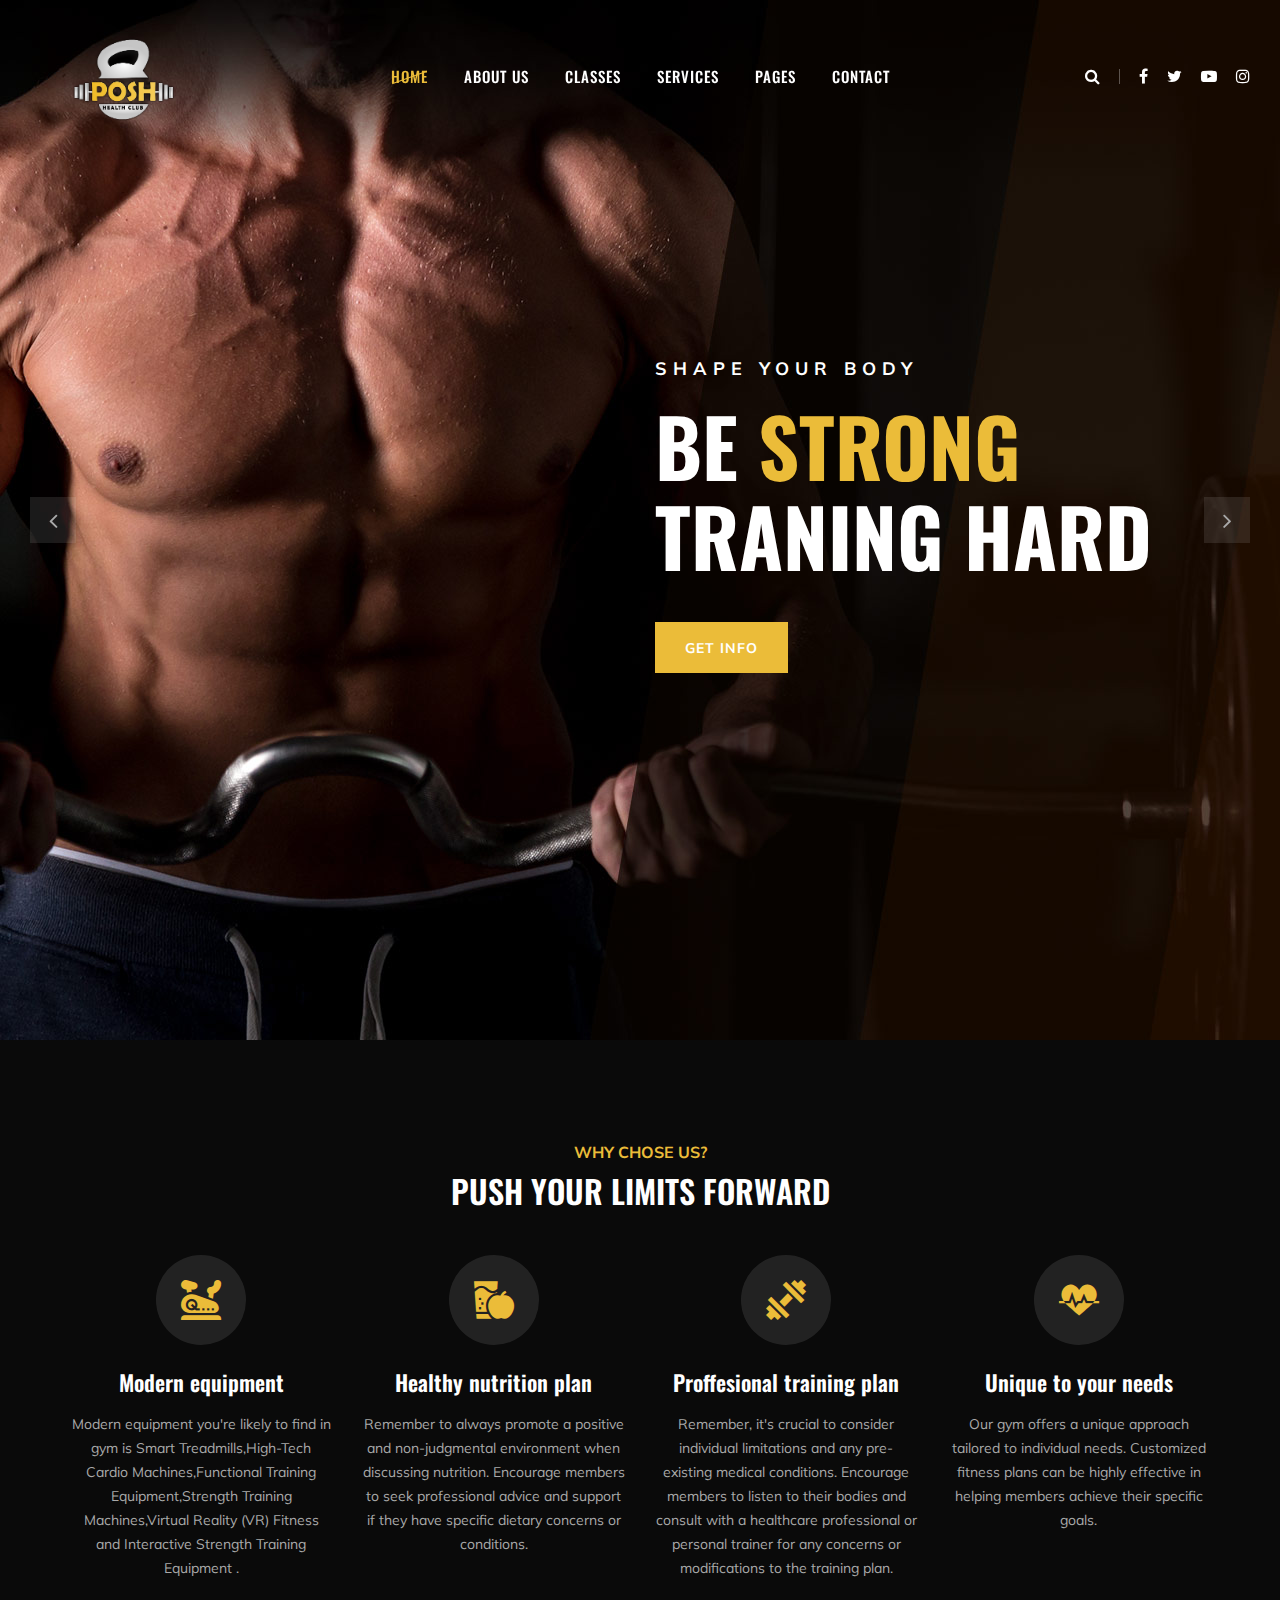
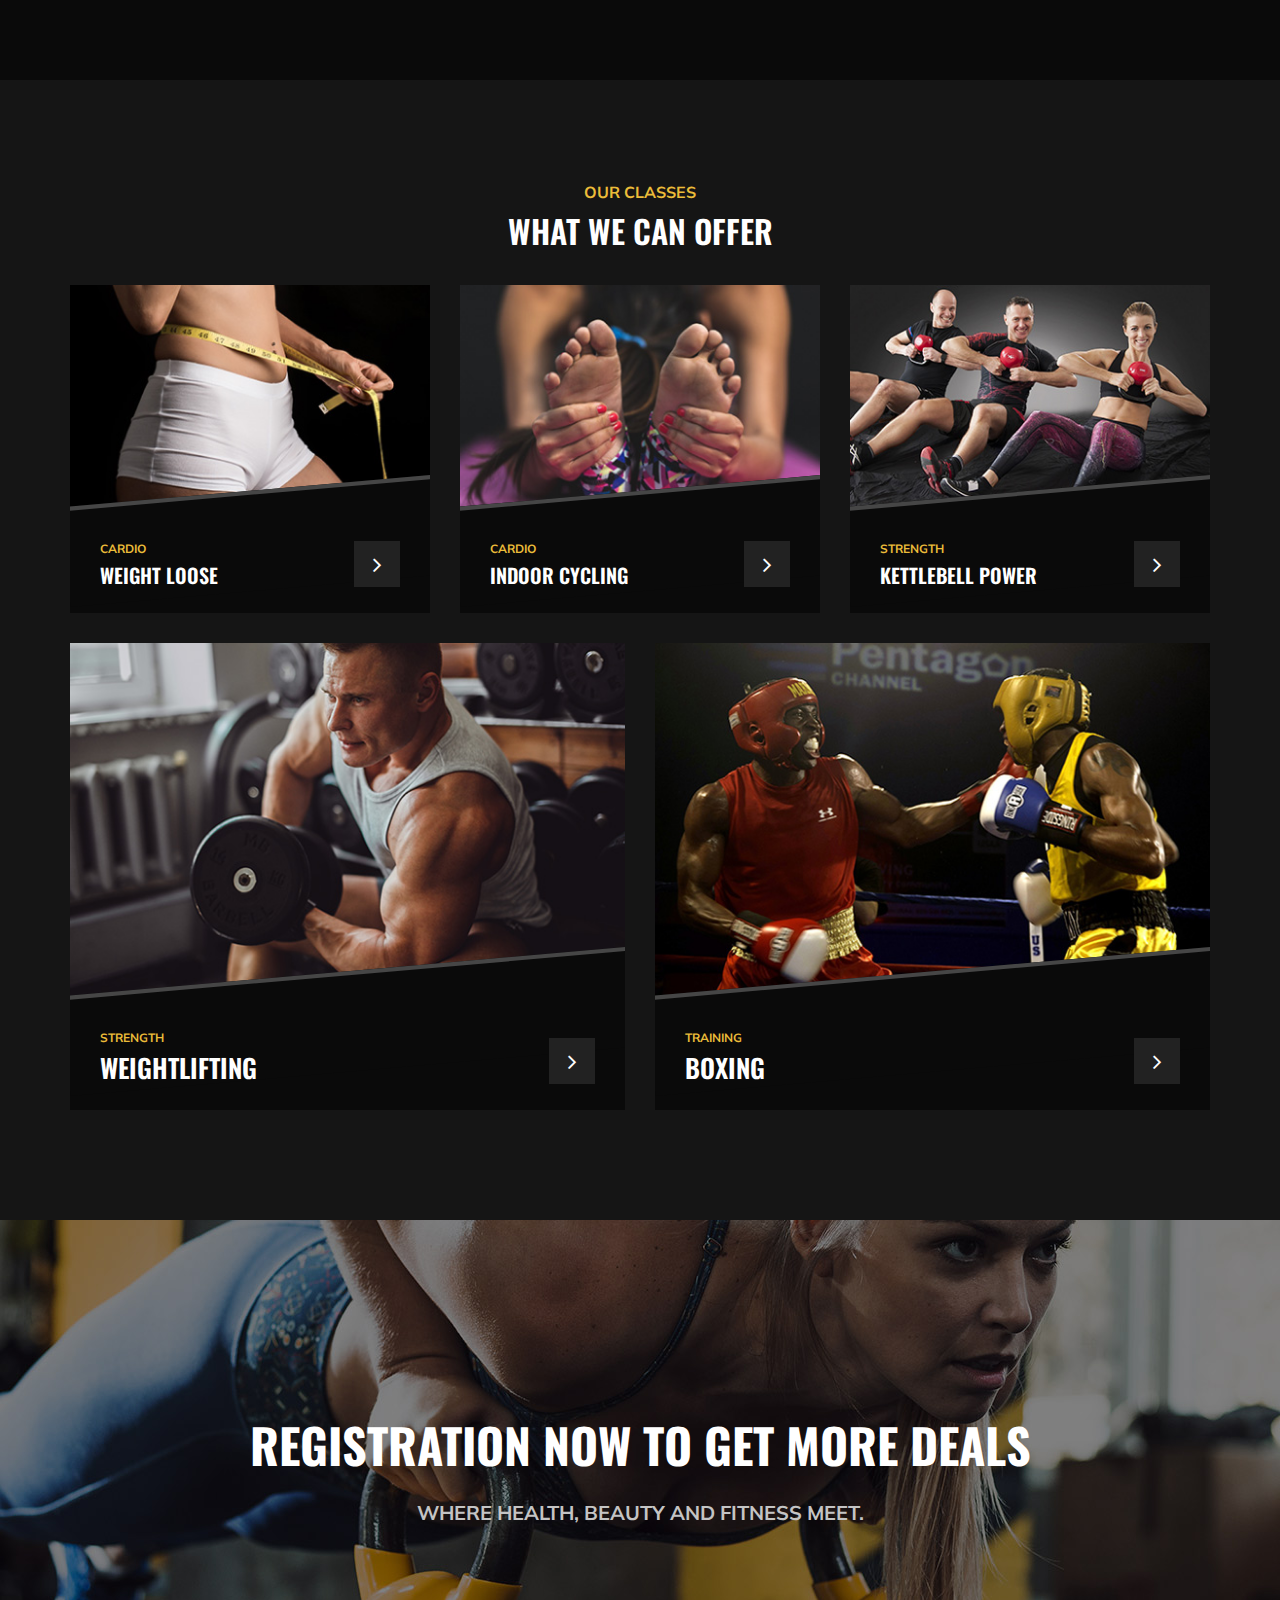
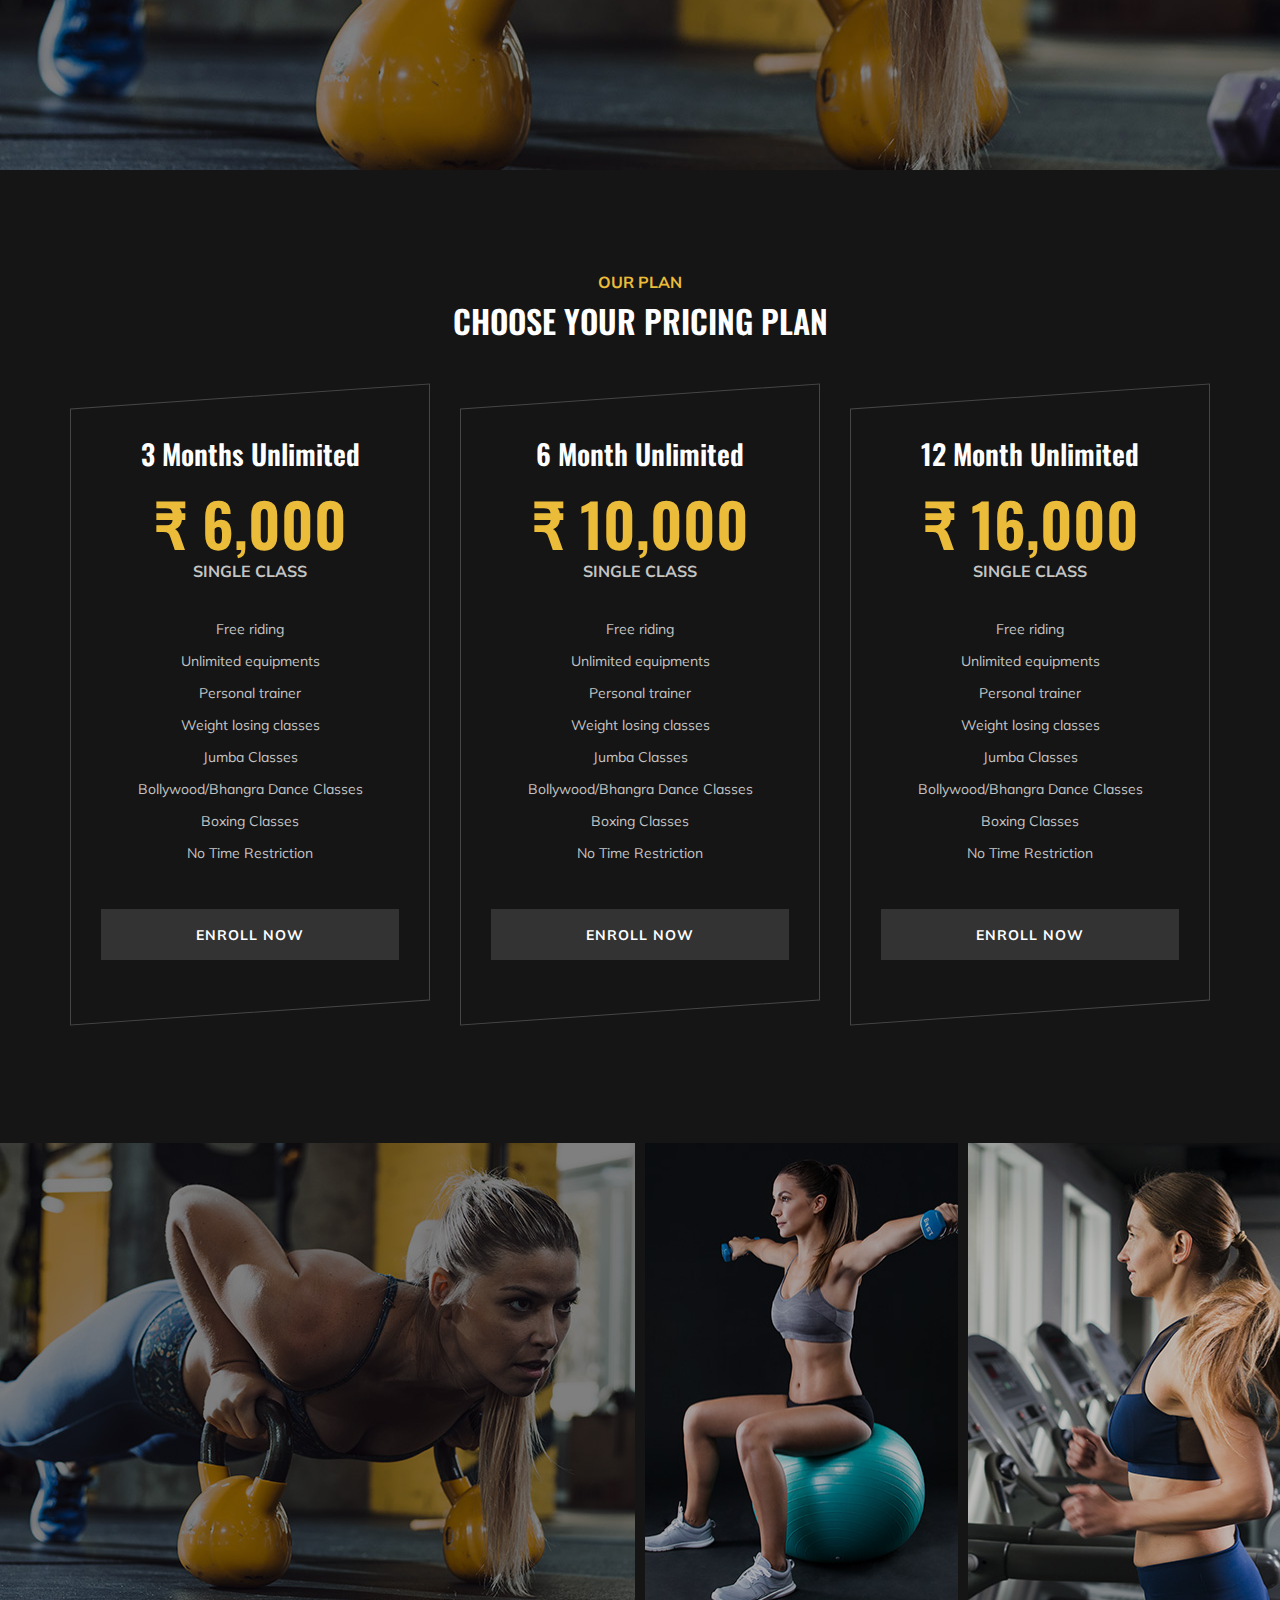
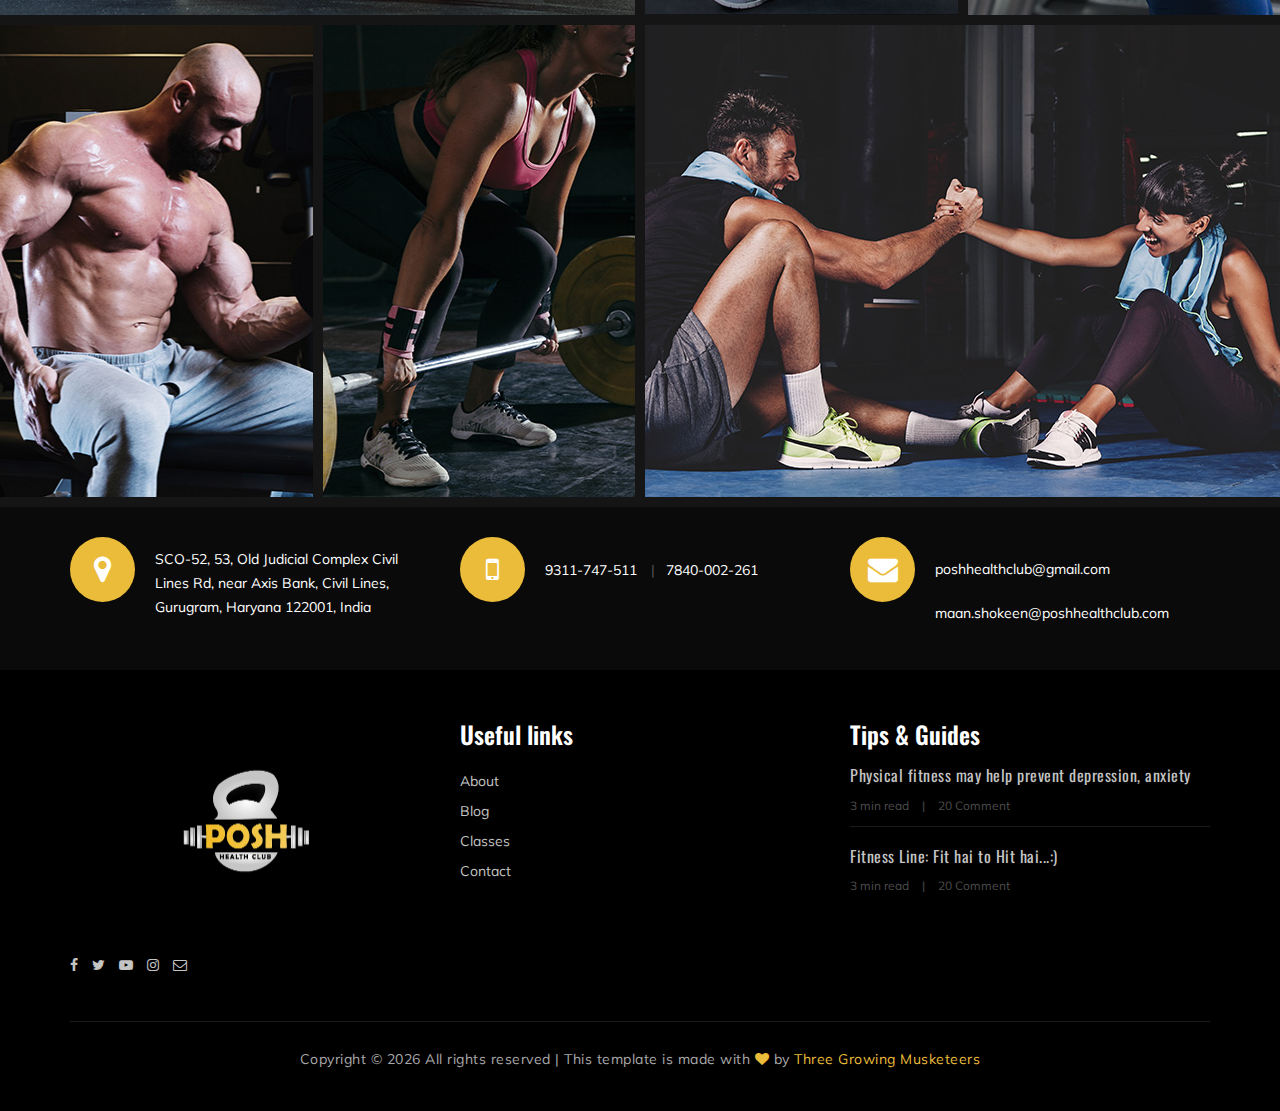
==== commit ae60f9b3: "done" ====
--- a/index.html
+++ b/index.html
@@ -3,11 +3,11 @@
 
 <head>
     <meta charset="UTF-8">
-    <meta name="description" content="Shiva's | Gym ">
+    <meta name="description" content="poshhealthclub">
     <meta name="keywords" content="Gym, unica, creative, html">
     <meta name="viewport" content="width=device-width, initial-scale=1.0">
     <meta http-equiv="X-UA-Compatible" content="ie=edge">
-    <title>Posh | GYM </title>
+    <title>Posh Health Club</title>
 
     <!-- Google Font -->
     <link href="https://fonts.googleapis.com/css?family=Muli:300,400,500,600,700,800,900&display=swap" rel="stylesheet">
@@ -43,18 +43,18 @@
             <ul>
                 <li><a href="./index.html">Home</a></li>
                 <li><a href="./about-us.html">About Us</a></li>
-                <li><a href="./classes.html">Classes</a></li>
+                <li><a href="./class-details.html">Classes</a></li>
                 <li><a href="./services.html">Services</a></li>
-                <li><a href="./team.html">Our Team</a></li>
+                <!-- <li><a href="./team.html">Our Team</a></li> -->
                 <li><a href="#">Pages</a>
                     <ul class="dropdown">
                         <li><a href="./about-us.html">About us</a></li>
                         <li><a href="./class-timetable.html">Classes timetable</a></li>
                         <li><a href="./bmi-calculator.html">Bmi calculate</a></li>
-                        <li><a href="./team.html">Our team</a></li>
+                        <!-- <li><a href="./team.html">Our Team</a></li> -->
                         <li><a href="./gallery.html">Gallery</a></li>
-                        <li><a href="./blog.html">Our blog</a></li>
-                        <li><a href="./404.html">404</a></li>
+                        <!-- <li><a href="./blog.html">Our blog</a></li> -->
+                        
                     </ul>
                 </li>
                 <li><a href="./contact.html">Contact</a></li>
@@ -77,7 +77,7 @@
                 <div class="col-lg-3">
                     <div class="logo">
                         <a href="./index.html">
-                            <img src="./img/logo.png" alt="" style="margin-left: -45px; margin-top: -55px;">
+                            <img class="imageResponsive" src="img/logo.png" alt="">
                         </a>
                     </div>
                 </div>
@@ -88,16 +88,16 @@
                             <li><a href="./about-us.html">About Us</a></li>
                             <li><a href="./class-details.html">Classes</a></li>
                             <li><a href="./services.html">Services</a></li>
-                            <li><a href="./team.html">Our Team</a></li>
+                            <!-- <li><a href="./team.html">Our Team</a></li> -->
                             <li><a href="#">Pages</a>
                                 <ul class="dropdown">
                                     <li><a href="./about-us.html">About us</a></li>
                                     <li><a href="./class-timetable.html">Classes timetable</a></li>
                                     <li><a href="./bmi-calculator.html">Bmi calculate</a></li>
-                                    <li><a href="./team.html">Our team</a></li>
+                                    <!-- <li><a href="./team.html">Our Team</a></li> -->
                                     <li><a href="./gallery.html">Gallery</a></li>
-                                    <li><a href="./blog.html">Our blog</a></li>
-                                    <li><a href="./404.html">404</a></li>
+                                    <!-- <li><a href="./blog.html">Our blog</a></li> -->
+                                    
                                 </ul>
                             </li>
                             <li><a href="./contact.html">Contact</a></li>
@@ -174,29 +174,29 @@
                     <div class="cs-item">
                         <span class="flaticon-034-stationary-bike"></span>
                         <h4>Modern equipment</h4>
-                        <p>Lorem ipsum dolor sit amet, consectetur adipiscing elit, sed do eiusmod tempor incididunt ut dolore facilisis.</p>
+                        <p>Modern equipment you're likely to find in gym is Smart Treadmills,High-Tech Cardio Machines,Functional Training Equipment,Strength Training Machines,Virtual Reality (VR) Fitness and Interactive Strength Training Equipment .</p>
                     </div>
                 </div>
                 <div class="col-lg-3 col-sm-6">
                     <div class="cs-item">
                         <span class="flaticon-033-juice"></span>
                         <h4>Healthy nutrition plan</h4>
-                        <p>Quis ipsum suspendisse ultrices gravida. Risus commodo viverra maecenas accumsan lacus vel facilisis.
+                        <p>Remember to always promote a positive and non-judgmental environment when discussing nutrition. Encourage members to seek professional advice and support if they have specific dietary concerns or conditions.
                         </p>
                     </div>
                 </div>
                 <div class="col-lg-3 col-sm-6">
                     <div class="cs-item">
                         <span class="flaticon-002-dumbell"></span>
-                        <h4>Proffesponal training plan</h4>
-                        <p>Lorem ipsum dolor sit amet, consectetur adipiscing elit, sed do eiusmod tempor incididunt ut dolore facilisis.</p>
+                        <h4>Proffesional training plan</h4>
+                        <p>Remember, it's crucial to consider individual limitations and any pre-existing medical conditions. Encourage members to listen to their bodies and consult with a healthcare professional or personal trainer for any concerns or modifications to the training plan.</p>
                     </div>
                 </div>
                 <div class="col-lg-3 col-sm-6">
                     <div class="cs-item">
                         <span class="flaticon-014-heart-beat"></span>
                         <h4>Unique to your needs</h4>
-                        <p>Quis ipsum suspendisse ultrices gravida. Risus commodo viverra maecenas accumsan lacus vel facilisis.
+                        <p>Our gym offers a unique approach tailored to individual needs. Customized fitness plans can be highly effective in helping members achieve their specific goals.
                         </p>
                     </div>
                 </div>
@@ -223,8 +223,8 @@
                             <img src="./img/classes/class-1.jpg" alt="">
                         </div>
                         <div class="ci-text">
-                            <span>STRENGTH</span>
-                            <h5>Weightlifting</h5>
+                            <span>Cardio</span>
+                            <h5>Weight Loose</h5>
                             <a href="#"><i class="fa fa-angle-right"></i></a>
                         </div>
                     </div>
@@ -259,8 +259,8 @@
                             <img src="./img/classes/class-4.jpg" alt="">
                         </div>
                         <div class="ci-text">
-                            <span>Cardio</span>
-                            <h4>Indoor cycling</h4>
+                            <span>Strength</span>
+                            <h4>Weightlifting</h4>
                             <a href="#"><i class="fa fa-angle-right"></i></a>
                         </div>
                     </div>
@@ -288,9 +288,9 @@
             <div class="row">
                 <div class="col-lg-12 text-center">
                     <div class="bs-text">
-                        <h2>registration now to get more deals</h2>
+                        <h2>Registration now to get more deals</h2>
                         <div class="bt-tips">Where health, beauty and fitness meet.</div>
-                        <a href="#" class="primary-btn  btn-normal">Appointment</a>
+                        <!-- <a href="#" class="primary-btn  btn-normal">Appointment</a> -->
                     </div>
                 </div>
             </div>
@@ -312,9 +312,9 @@
             <div class="row justify-content-center">
                 <div class="col-lg-4 col-md-8">
                     <div class="ps-item">
-                        <h3>Class drop-in</h3>
+                        <h3>3 Months Unlimited</h3>
                         <div class="pi-price">
-                            <h2>$ 39.0</h2>
+                            <h2>₹ 6,000</h2>
                             <span>SINGLE CLASS</span>
                         </div>
                         <ul>
@@ -322,8 +322,10 @@
                             <li>Unlimited equipments</li>
                             <li>Personal trainer</li>
                             <li>Weight losing classes</li>
-                            <li>Month to mouth</li>
-                            <li>No time restriction</li>
+                            <li>Jumba Classes</li>
+                            <li>Bollywood/Bhangra Dance Classes</li>
+                            <li>Boxing Classes</li>
+                            <li>No Time Restriction</li>
                         </ul>
                         <a href="#" class="primary-btn pricing-btn">Enroll now</a>
                         <a href="#" class="thumb-icon"><i class="fa fa-picture-o"></i></a>
@@ -331,9 +333,9 @@
                 </div>
                 <div class="col-lg-4 col-md-8">
                     <div class="ps-item">
-                        <h3>12 Month unlimited</h3>
+                        <h3>6 Month Unlimited</h3>
                         <div class="pi-price">
-                            <h2>$ 99.0</h2>
+                            <h2>₹ 10,000</h2>
                             <span>SINGLE CLASS</span>
                         </div>
                         <ul>
@@ -341,8 +343,10 @@
                             <li>Unlimited equipments</li>
                             <li>Personal trainer</li>
                             <li>Weight losing classes</li>
-                            <li>Month to mouth</li>
-                            <li>No time restriction</li>
+                            <li>Jumba Classes</li>
+                            <li>Bollywood/Bhangra Dance Classes</li>
+                            <li>Boxing Classes</li>
+                            <li>No Time Restriction</li>
                         </ul>
                         <a href="#" class="primary-btn pricing-btn">Enroll now</a>
                         <a href="#" class="thumb-icon"><i class="fa fa-picture-o"></i></a>
@@ -350,9 +354,9 @@
                 </div>
                 <div class="col-lg-4 col-md-8">
                     <div class="ps-item">
-                        <h3>6 Month unlimited</h3>
+                        <h3>12 Month Unlimited</h3>
                         <div class="pi-price">
-                            <h2>$ 59.0</h2>
+                            <h2>₹ 16,000</h2>
                             <span>SINGLE CLASS</span>
                         </div>
                         <ul>
@@ -360,8 +364,10 @@
                             <li>Unlimited equipments</li>
                             <li>Personal trainer</li>
                             <li>Weight losing classes</li>
-                            <li>Month to mouth</li>
-                            <li>No time restriction</li>
+                            <li>Jumba Classes</li>
+                            <li>Bollywood/Bhangra Dance Classes</li>
+                            <li>Boxing Classes</li>
+                            <li>No Time Restriction</li>
                         </ul>
                         <a href="#" class="primary-btn pricing-btn">Enroll now</a>
                         <a href="#" class="thumb-icon"><i class="fa fa-picture-o"></i></a>
@@ -399,7 +405,7 @@
     <!-- Gallery Section End -->
 
     <!-- Team Section Begin -->
-    <section class="team-section spad">
+    <!-- <section class="team-section spad">
         <div class="container">
             <div class="row">
                 <div class="col-lg-12">
@@ -465,7 +471,7 @@
                 </div>
             </div>
         </div>
-    </section>
+    </section> -->
     <!-- Team Section End -->
 
     <!-- Get In Touch Section Begin -->
@@ -475,22 +481,23 @@
                 <div class="col-md-4">
                     <div class="gt-text">
                         <i class="fa fa-map-marker"></i>
-                        <p>333 Middle Winchendon Rd, Rindge,<br/> NH 03461</p>
+                        <p>SCO-52, 53, Old Judicial Complex Civil Lines Rd, near Axis Bank, Civil Lines, <br/> Gurugram, Haryana 122001, India</p>
                     </div>
                 </div>
                 <div class="col-md-4">
                     <div class="gt-text">
                         <i class="fa fa-mobile"></i>
                         <ul>
-                            <li>125-711-811</li>
-                            <li>125-668-886</li>
+                            <li>9311-747-511</li>
+                            <li>7840-002-261</li>
                         </ul>
                     </div>
                 </div>
                 <div class="col-md-4">
                     <div class="gt-text email">
                         <i class="fa fa-envelope"></i>
-                        <p>Support.gymcenter@gmail.com</p>
+                        <p>poshhealthclub@gmail.com</p>
+                        <p>maan.shokeen@poshhealthclub.com</p>
                     </div>
                 </div>
             </div>
@@ -530,13 +537,13 @@
                 </div>
                 <div class="col-lg-2 col-md-3 col-sm-6">
                     <div class="fs-widget">
-                        <h4>Support</h4>
+                        <!-- <h4>Support</h4>
                         <ul>
                             <li><a href="#">Login</a></li>
                             <li><a href="#">My account</a></li>
                             <li><a href="#">Subscribe</a></li>
                             <li><a href="#">Contact</a></li>
-                        </ul>
+                        </ul> -->
                     </div>
                 </div>
                 <div class="col-lg-4 col-md-6">
@@ -550,7 +557,7 @@
                             </ul>
                         </div>
                         <div class="fw-recent">
-                            <h6><a href="#">Fitness: The best exercise to lose belly fat and tone up...</a></h6>
+                            <h6><a href="#">Fitness Line: Fit hai to Hit hai...:)</a></h6>
                             <ul>
                                 <li>3 min read</li>
                                 <li>20 Comment</li>
--- a/css/style.css
+++ b/css/style.css
@@ -3260,4 +3260,18 @@
 	text-align: center;
 	color: white;
 	padding-top: 15px;
-}+}
+
+.imageResponsive{
+	margin-left: -45px;
+	 margin-top: -55px;
+}
+
+  @media only screen and (max-width: 600px) {
+	.imageResponsive{
+		margin-left: -50px;
+		margin-top: -30px;
+		width: 200px;
+		height: 100px;
+	}
+  }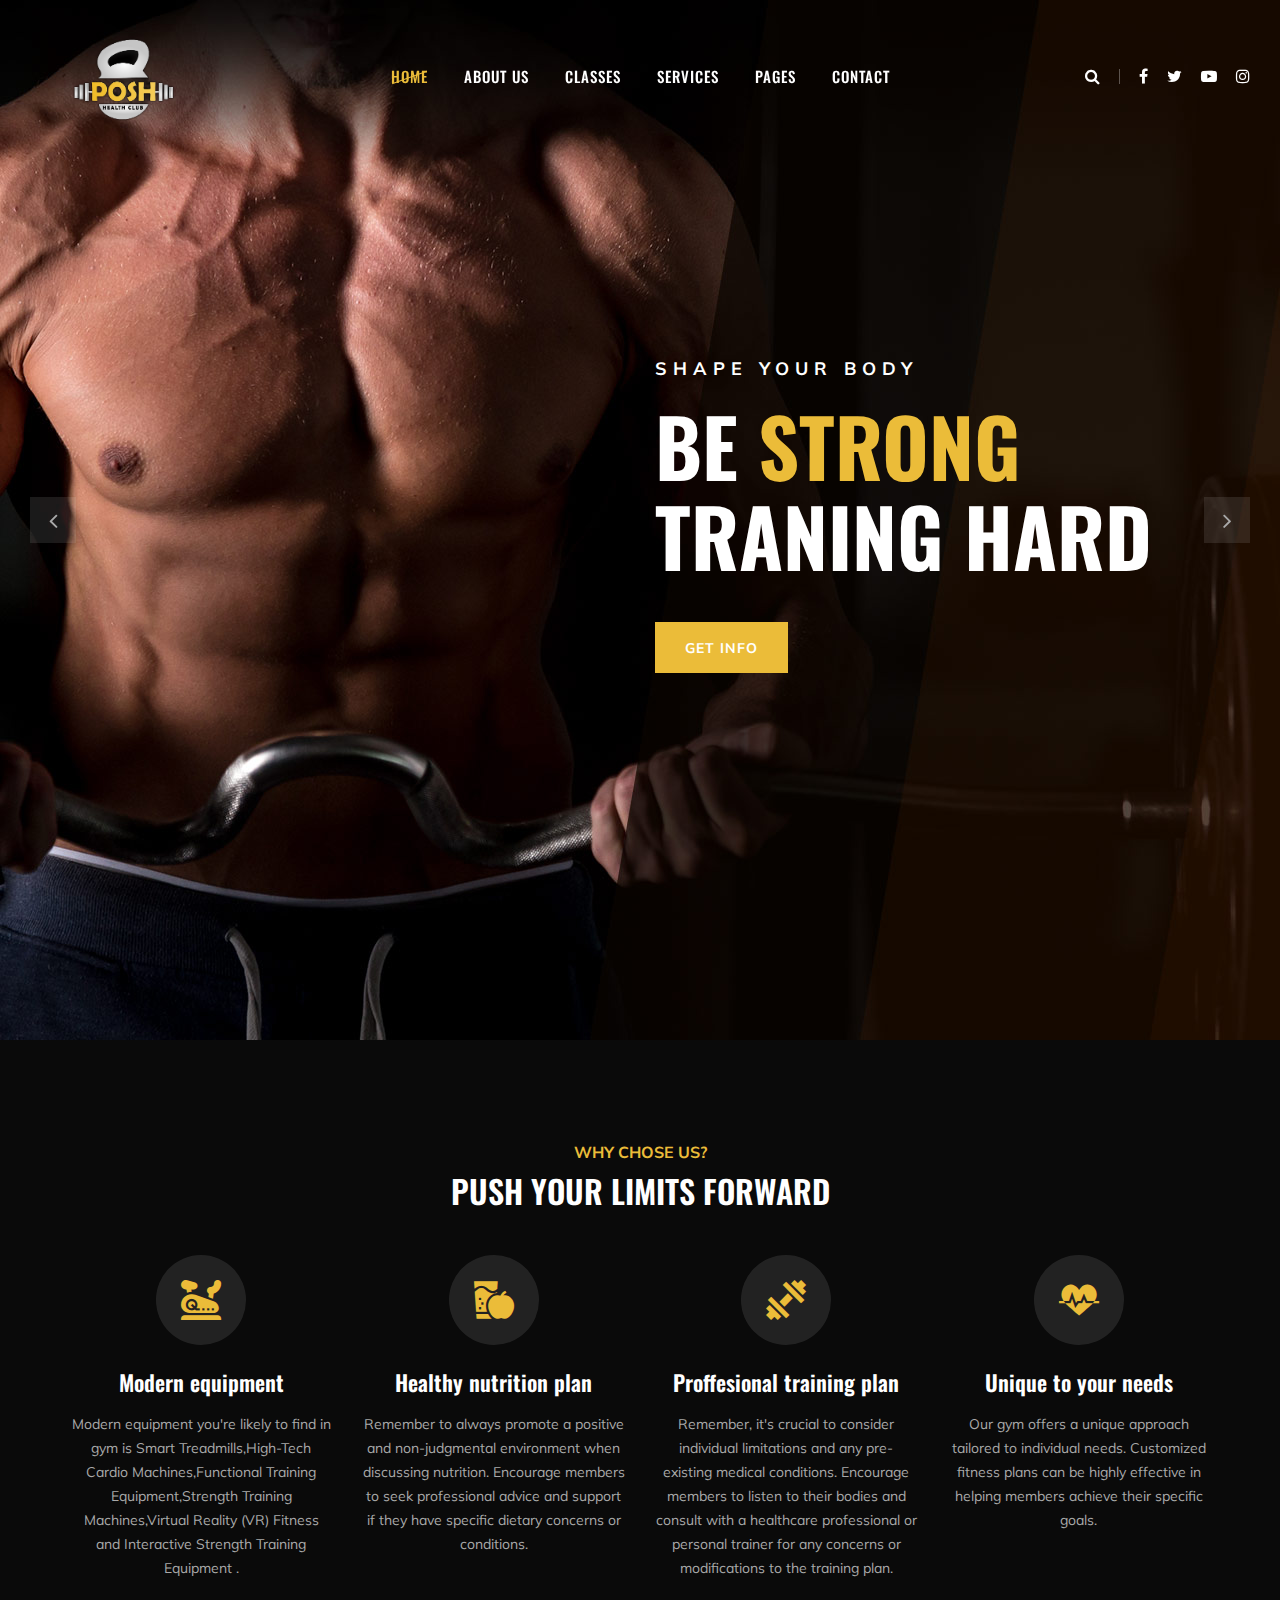
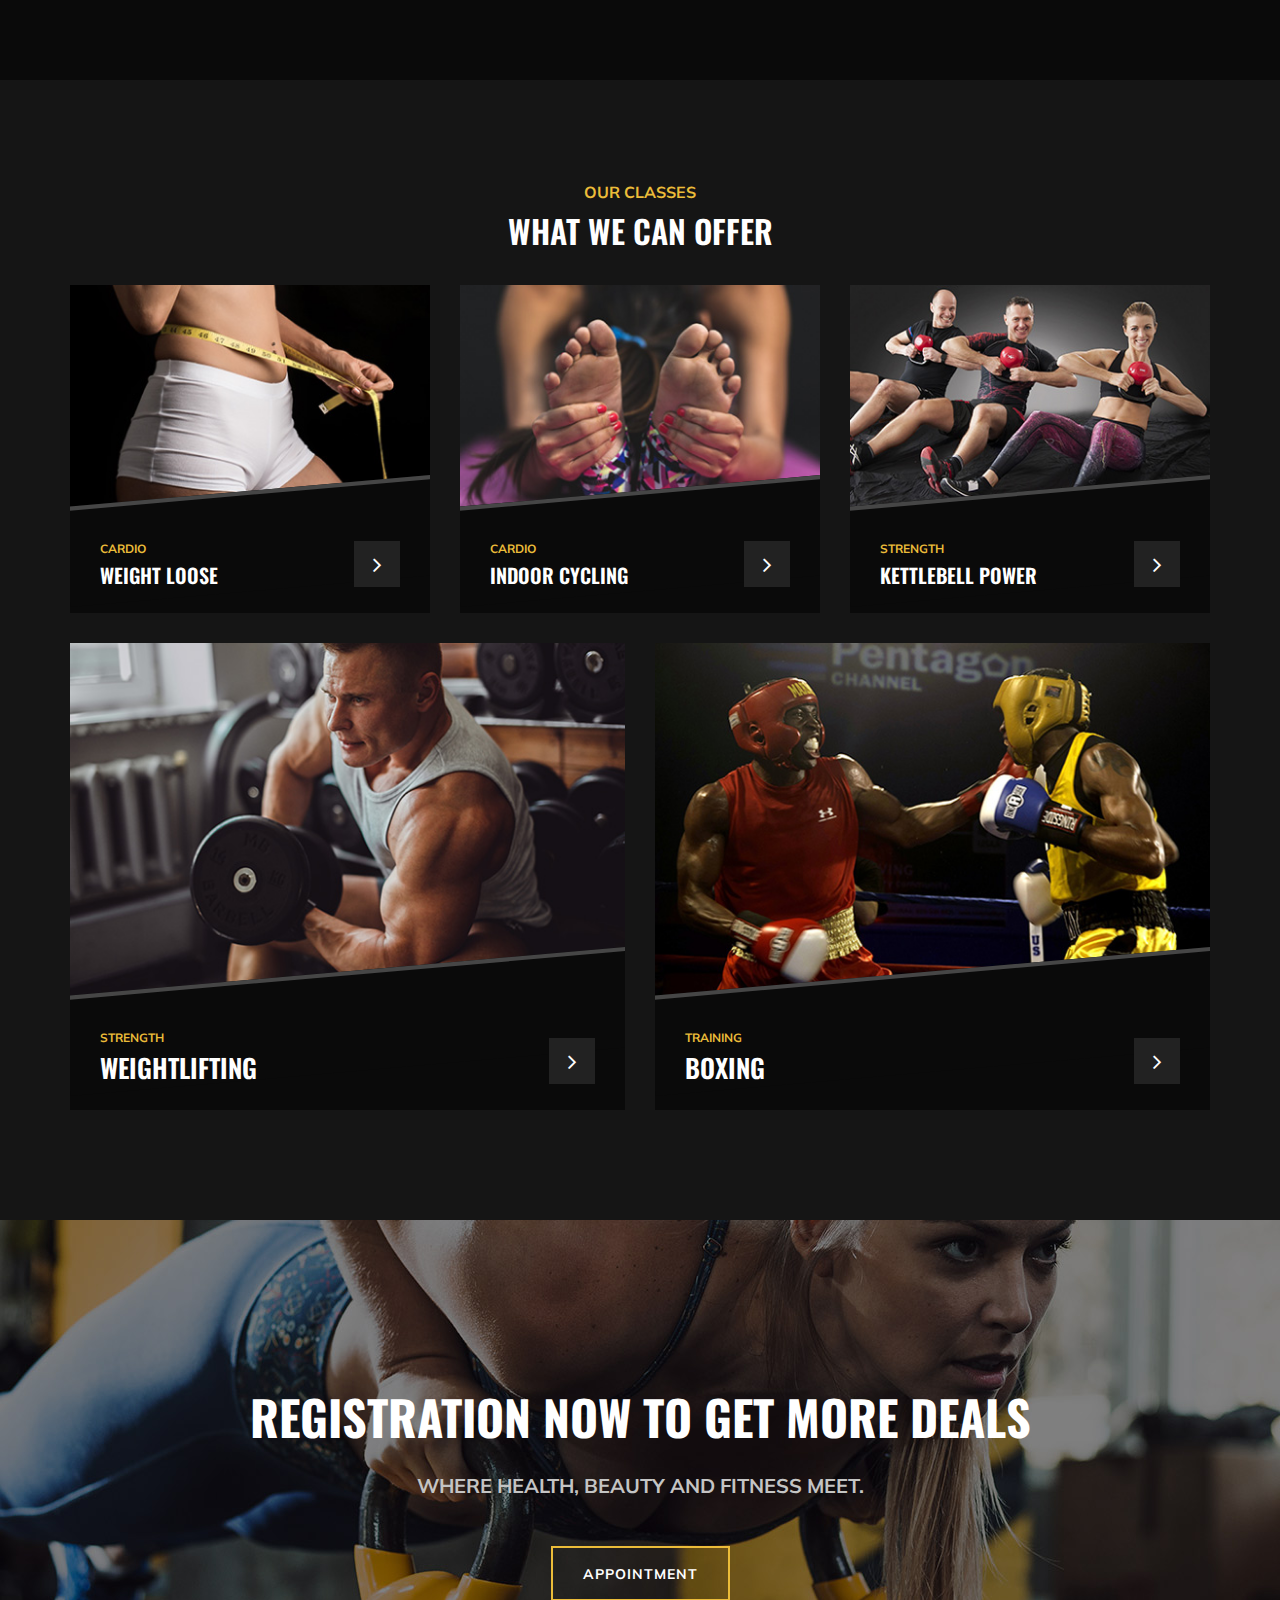
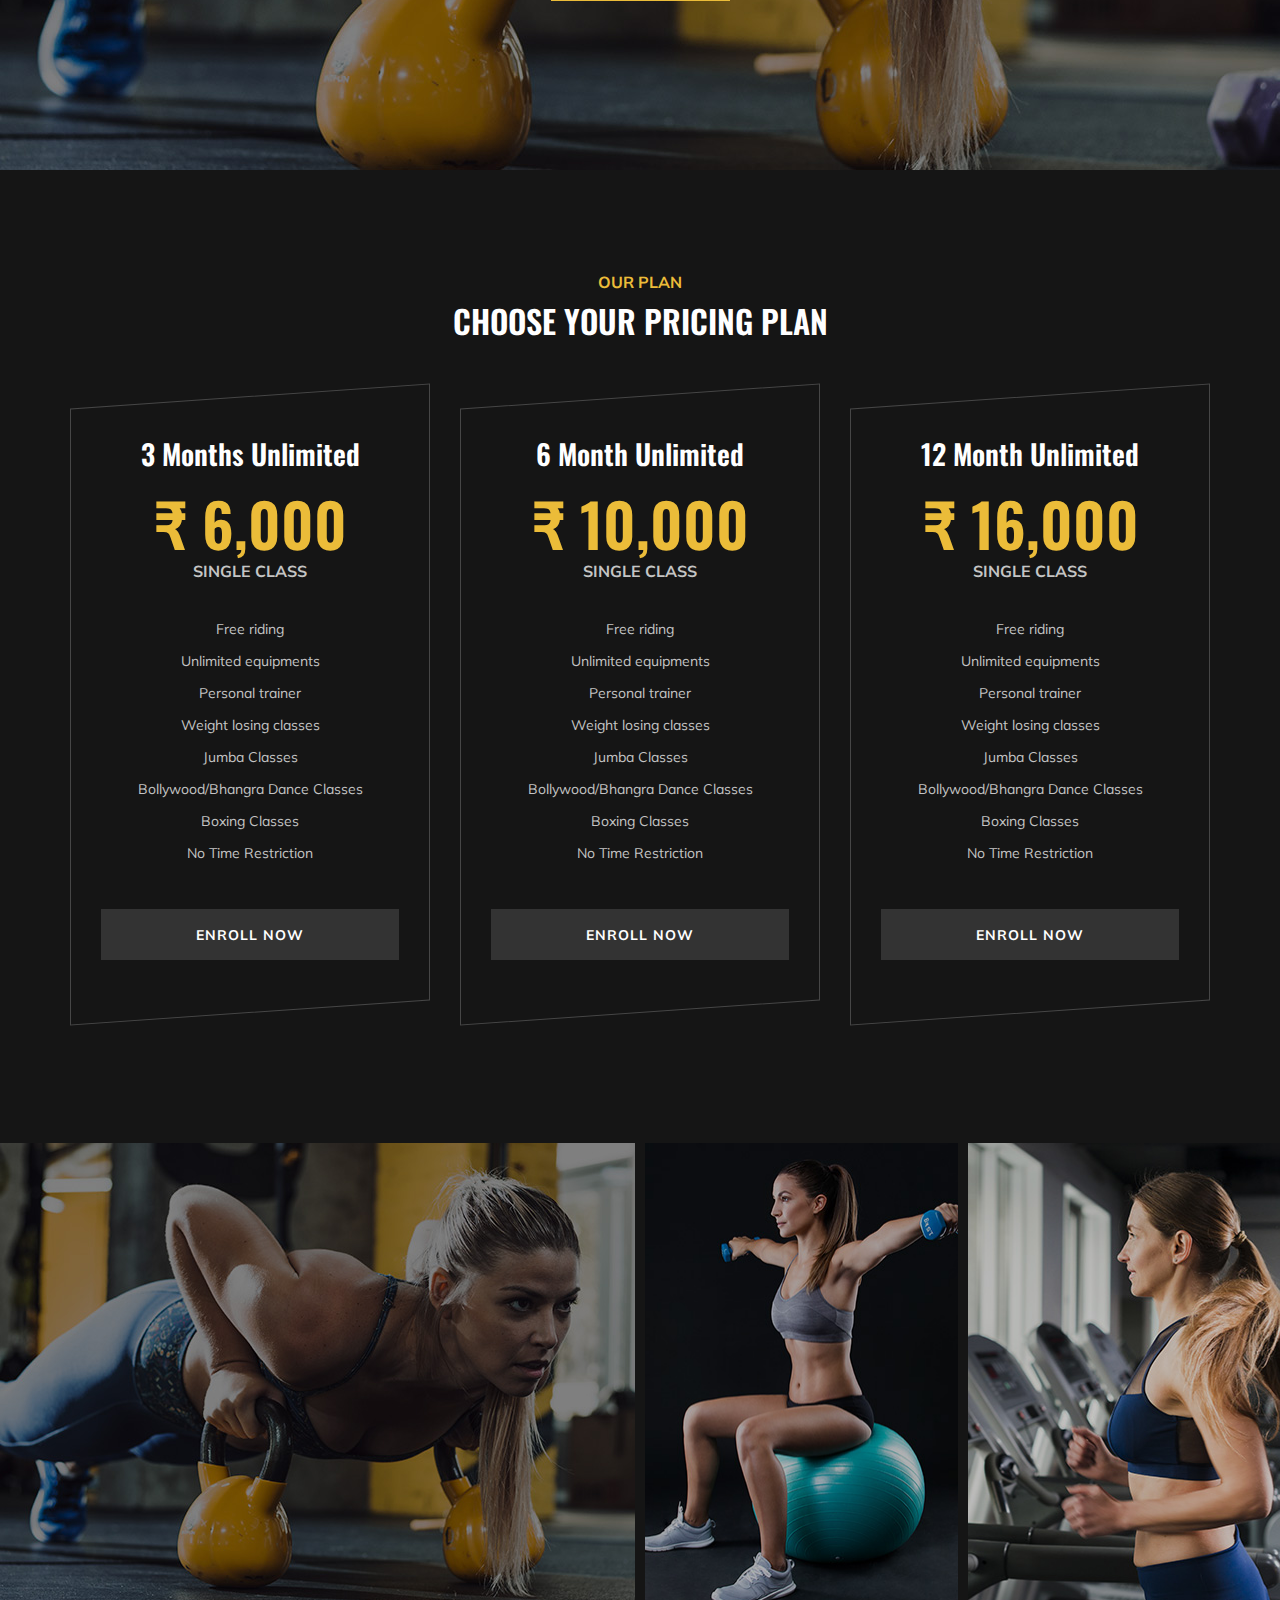
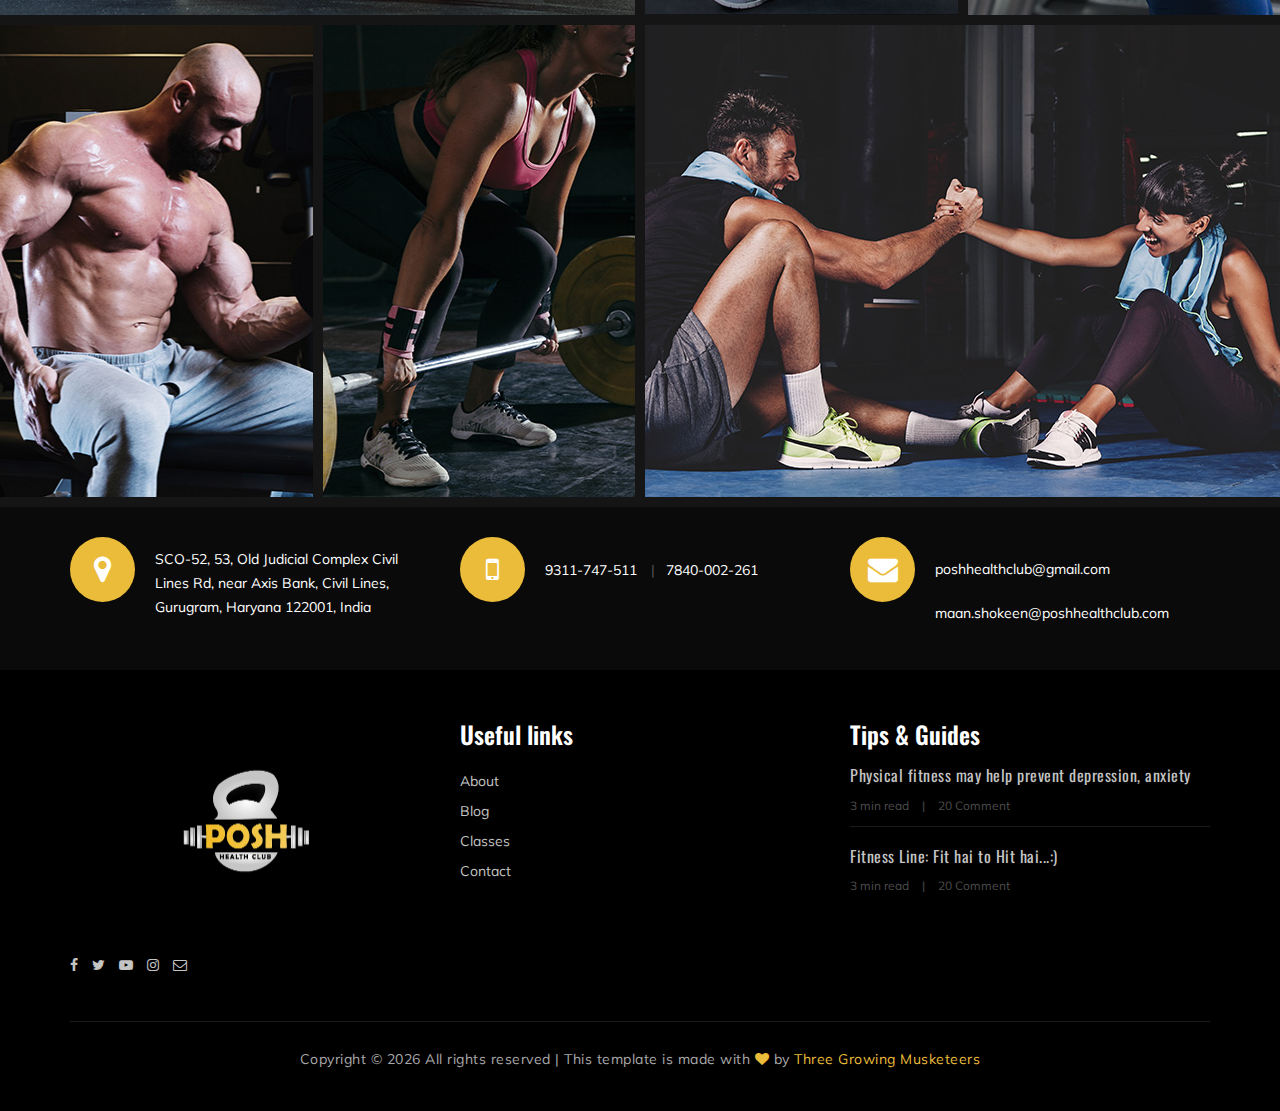
==== commit 2d3be3b2: "Final" ====
--- a/index.html
+++ b/index.html
@@ -290,7 +290,7 @@
                     <div class="bs-text">
                         <h2>Registration now to get more deals</h2>
                         <div class="bt-tips">Where health, beauty and fitness meet.</div>
-                        <!-- <a href="#" class="primary-btn  btn-normal">Appointment</a> -->
+                        <a href="./contact.html" class="primary-btn  btn-normal">Appointment</a>
                     </div>
                 </div>
             </div>
@@ -327,7 +327,7 @@
                             <li>Boxing Classes</li>
                             <li>No Time Restriction</li>
                         </ul>
-                        <a href="#" class="primary-btn pricing-btn">Enroll now</a>
+                        <a href="./contact.html" class="primary-btn pricing-btn">Enroll now</a>
                         <a href="#" class="thumb-icon"><i class="fa fa-picture-o"></i></a>
                     </div>
                 </div>
@@ -348,7 +348,7 @@
                             <li>Boxing Classes</li>
                             <li>No Time Restriction</li>
                         </ul>
-                        <a href="#" class="primary-btn pricing-btn">Enroll now</a>
+                        <a href="./contact.html" class="primary-btn pricing-btn">Enroll now</a>
                         <a href="#" class="thumb-icon"><i class="fa fa-picture-o"></i></a>
                     </div>
                 </div>
@@ -369,7 +369,7 @@
                             <li>Boxing Classes</li>
                             <li>No Time Restriction</li>
                         </ul>
-                        <a href="#" class="primary-btn pricing-btn">Enroll now</a>
+                        <a href="./contact.html" class="primary-btn pricing-btn">Enroll now</a>
                         <a href="#" class="thumb-icon"><i class="fa fa-picture-o"></i></a>
                     </div>
                 </div>
